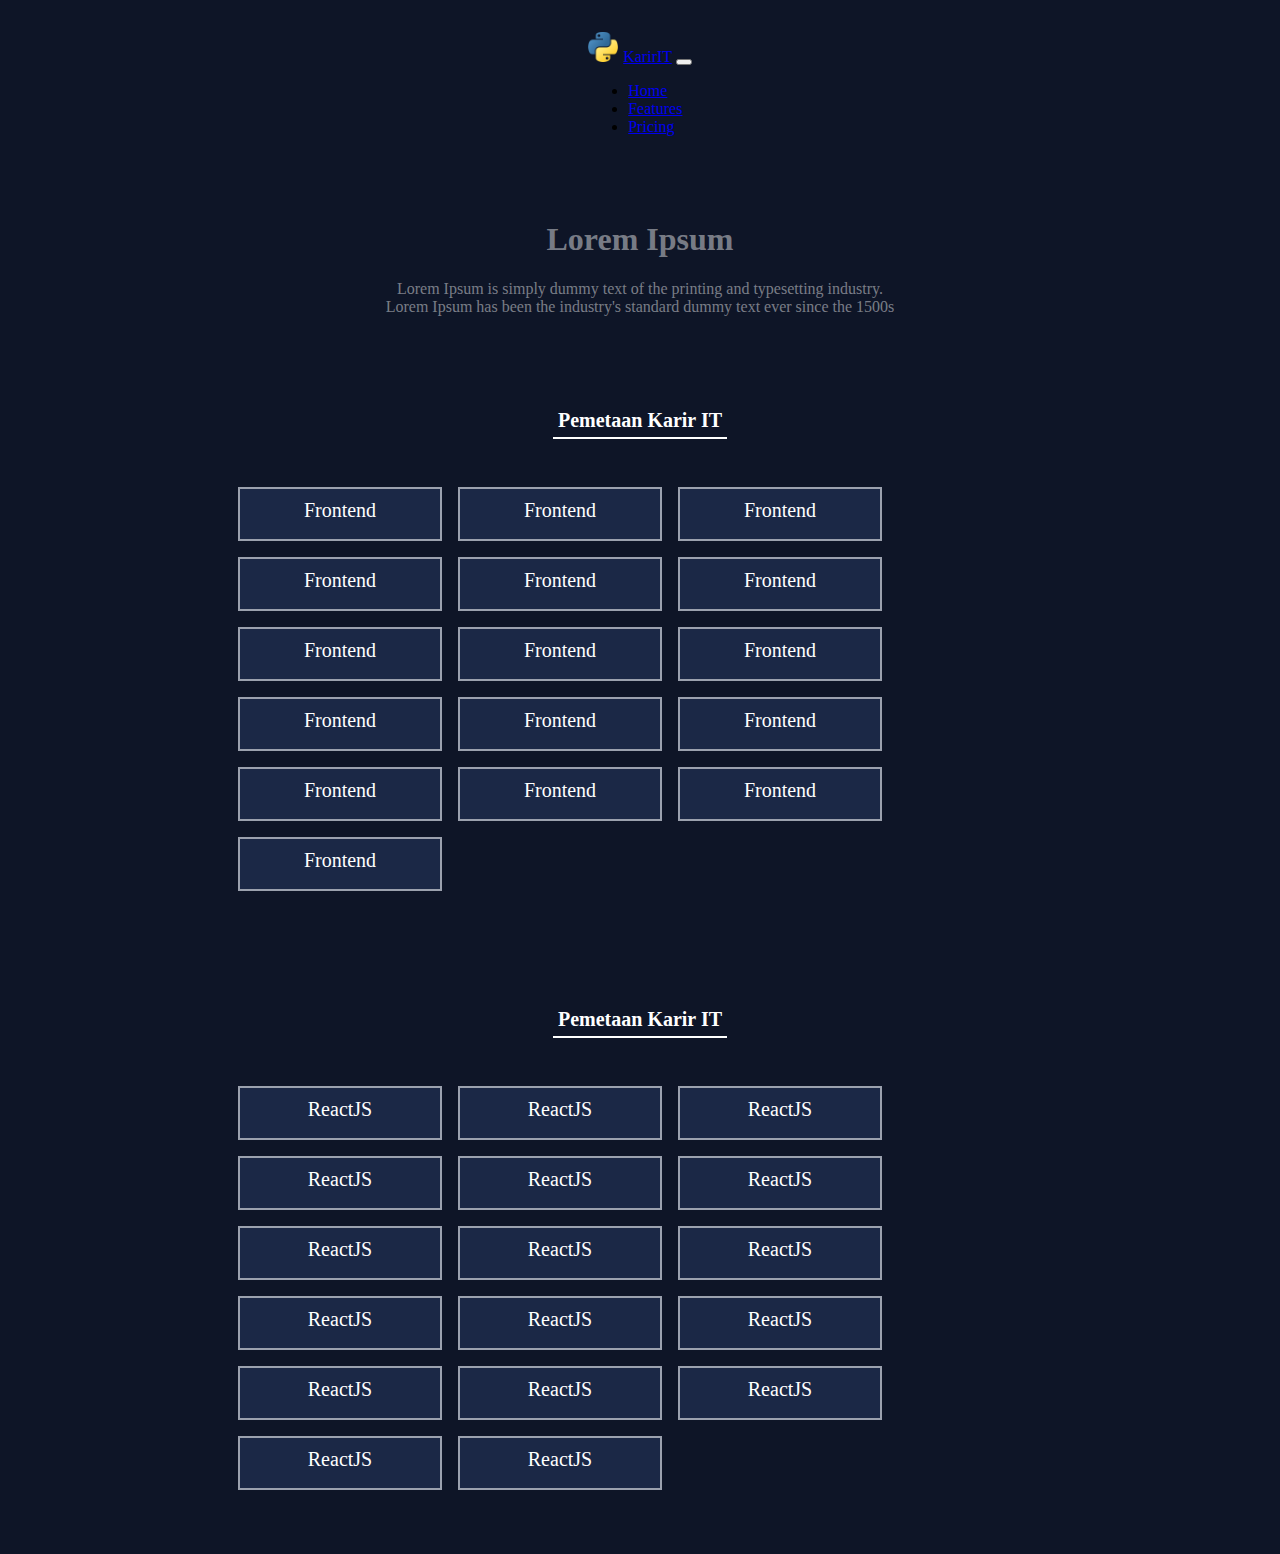
==== index.html @ a08dede8 "commit 1" ====
<!doctype html>
<html lang="en">
  <head>
    <meta charset="utf-8">
    <meta name="viewport" content="width=device-width, initial-scale=1">
    <title>Project Informatika</title>
    <link rel="stylesheet" href="style.css">
    <link href="https://cdn.jsdelivr.net/npm/bootstrap@5.3.0-alpha3/dist/css/bootstrap.min.css" rel="stylesheet" integrity="sha384-KK94CHFLLe+nY2dmCWGMq91rCGa5gtU4mk92HdvYe+M/SXH301p5ILy+dN9+nJOZ" crossorigin="anonymous">
  </head>
  <body>
    <!-- NAVBAR -->
    <header>
        <nav class="navbar navbar-expand-lg ">
            <div class="container-fluid ">
              <a class="navbar-brand logo fs-4 text-light" href="#"><img src="assets/python.png" style="width: 30px; padding-right: 5px;">KarirIT</a>
              <button class="navbar-toggler" type="button" data-bs-toggle="collapse" data-bs-target="#navbarNav" aria-controls="navbarNav" aria-expanded="false" aria-label="Toggle navigation">
                <span class="navbar-toggler-icon"></span>
              </button>
              <div class="collapse navbar-collapse justify-content-center" id="navbarNav">
                <ul class="navbar-nav">
                  <li class="nav-item p-3 fs-4 ">
                    <a class="nav-link text-light"href="#">Home</a>
                  </li>
                  <li class="nav-item p-3 fs-4">
                    <a class="nav-link text-light" href="#">Features</a>
                  </li>
                  <li class="nav-item p-3 fs-4">
                    <a class="nav-link text-light" href="#">Pricing</a>
                  </li>
                </ul>
              </div>
            </div>
          </nav>
    </header>
    
    <div class="content">
    <!-- DESCRIPTION CONTENT -->
    <div class="desc-content">
      <h1>Lorem Ipsum</h1>
      <p>Lorem Ipsum is simply dummy text of the printing and typesetting industry. <br> Lorem Ipsum has been the industry's standard dummy text ever since the 1500s</p>
    </div>
    
    <!-- ROLE BASED ROADMAPS -->
    <div class="role">
      <h1>Pemetaan Karir IT</h1>
      <div class="menu">
        <ul class="role-btn">
          <li><a href="#">Frontend</a></li>
          <li><a href="#">Frontend</a></li>
          <li><a href="#">Frontend</a></li>
          <li><a href="#">Frontend</a></li>
          <li><a href="#">Frontend</a></li>
          <li><a href="#">Frontend</a></li>
          <li><a href="#">Frontend</a></li>
          <li><a href="#">Frontend</a></li>
          <li><a href="#">Frontend</a></li>
          <li><a href="#">Frontend</a></li>
          <li><a href="#">Frontend</a></li>
          <li><a href="#">Frontend</a></li>
          <li><a href="#">Frontend</a></li>
          <li><a href="#">Frontend</a></li>
          <li><a href="#">Frontend</a></li>
          <li><a href="#">Frontend</a></li>
        </ul>
      </div>
    </div>
    
    <!-- SKILL BASED ROADMAPS -->
    <div class="role">
      <h1>Pemetaan Karir IT</h1>
      <div class="menu">
        <ul class="role-btn">
          <li><a href="#">ReactJS</a></li>
          <li><a href="#">ReactJS</a></li>
          <li><a href="#">ReactJS</a></li>
          <li><a href="#">ReactJS</a></li>
          <li><a href="#">ReactJS</a></li>
          <li><a href="#">ReactJS</a></li>
          <li><a href="#">ReactJS</a></li>
          <li><a href="#">ReactJS</a></li>
          <li><a href="#">ReactJS</a></li>
          <li><a href="#">ReactJS</a></li>
          <li><a href="#">ReactJS</a></li>
          <li><a href="#">ReactJS</a></li>
          <li><a href="#">ReactJS</a></li>
          <li><a href="#">ReactJS</a></li>
          <li><a href="#">ReactJS</a></li>
          <li><a href="#">ReactJS</a></li>
          <li><a href="#">ReactJS</a></li>
        </ul>
      </div>
    </div>
    
    <!-- GUIDES -->
    
    <!-- VIDEOS -->

    </div>
    
    <!-- FOOTER -->
    
    <script src="https://cdn.jsdelivr.net/npm/bootstrap@5.3.0-alpha3/dist/js/bootstrap.bundle.min.js" integrity="sha384-ENjdO4Dr2bkBIFxQpeoTz1HIcje39Wm4jDKdf19U8gI4ddQ3GYNS7NTKfAdVQSZe" crossorigin="anonymous"></script>
  </body>
  </html>
  <!-- <button class="btn btn-primary" type="button" data-bs-toggle="offcanvas" data-bs-target="#offcanvasWithBothOptions" aria-controls="offcanvasWithBothOptions">Enable both scrolling & backdrop</button>

  <div class="offcanvas offcanvas-end" data-bs-scroll="true" tabindex="-1" id="offcanvasWithBothOptions" aria-labelledby="offcanvasWithBothOptionsLabel">
  <div class="offcanvas-header">
      <h5 class="offcanvas-title" id="offcanvasWithBothOptionsLabel">Backdrop with scrolling</h5>
      <button type="button" class="btn-close" data-bs-dismiss="offcanvas" aria-label="Close"></button>
  </div>
  <div class="offcanvas-body">
      <p>Try scrolling the rest of the page to see this option in action.</p>
  </div>
  </div> -->
---- style.css ----
html body {
    background-color: #0e1527;
}

header {
    display: flex;
    justify-content: space-around;
    margin: 2rem;
    /* background-color: blue; */
}

.content {
    display: flex;
    flex-direction: column;
    align-items: center;
    
}

/* DESCRIPTION CONTENT */
.desc-content {
    text-align: center;
    margin: 1rem;
    color: rgba(255, 255, 255, 0.452);
}

/* ROLE BASED ROADMAP */
.role {
    max-width: 900px;
    margin: 2rem;
    display: flex;
    align-items: center;
    flex-direction: column;
}

.role h1 {
    margin: 1.5rem;
    font-size: 20px;
    text-align: center;
    border-bottom: 2px solid;
    color: #ffffff;
    padding: 5px;
}

.menu {
    display: flex;
    
}

.menu .role-btn {
    list-style: none;
    display: flex;
    flex-wrap: wrap;
    
}

.role-btn li {
    border: 2px solid #ffffff90;
    margin: 0.5rem;
    width: 200px;
    height: 50px;
    background-color: #1b2846;
}

.role-btn li:hover {
    border: 2px solid #ffffff;
    transition: 0.3s;
}

.role-btn li a{
    text-decoration: none;
    color: white;
    padding: 10px;
    font-size: 20px;
    display: flex;
    justify-content: center;
}

@media (max-width:1000px) {
    header {
        display: block;
    }
}
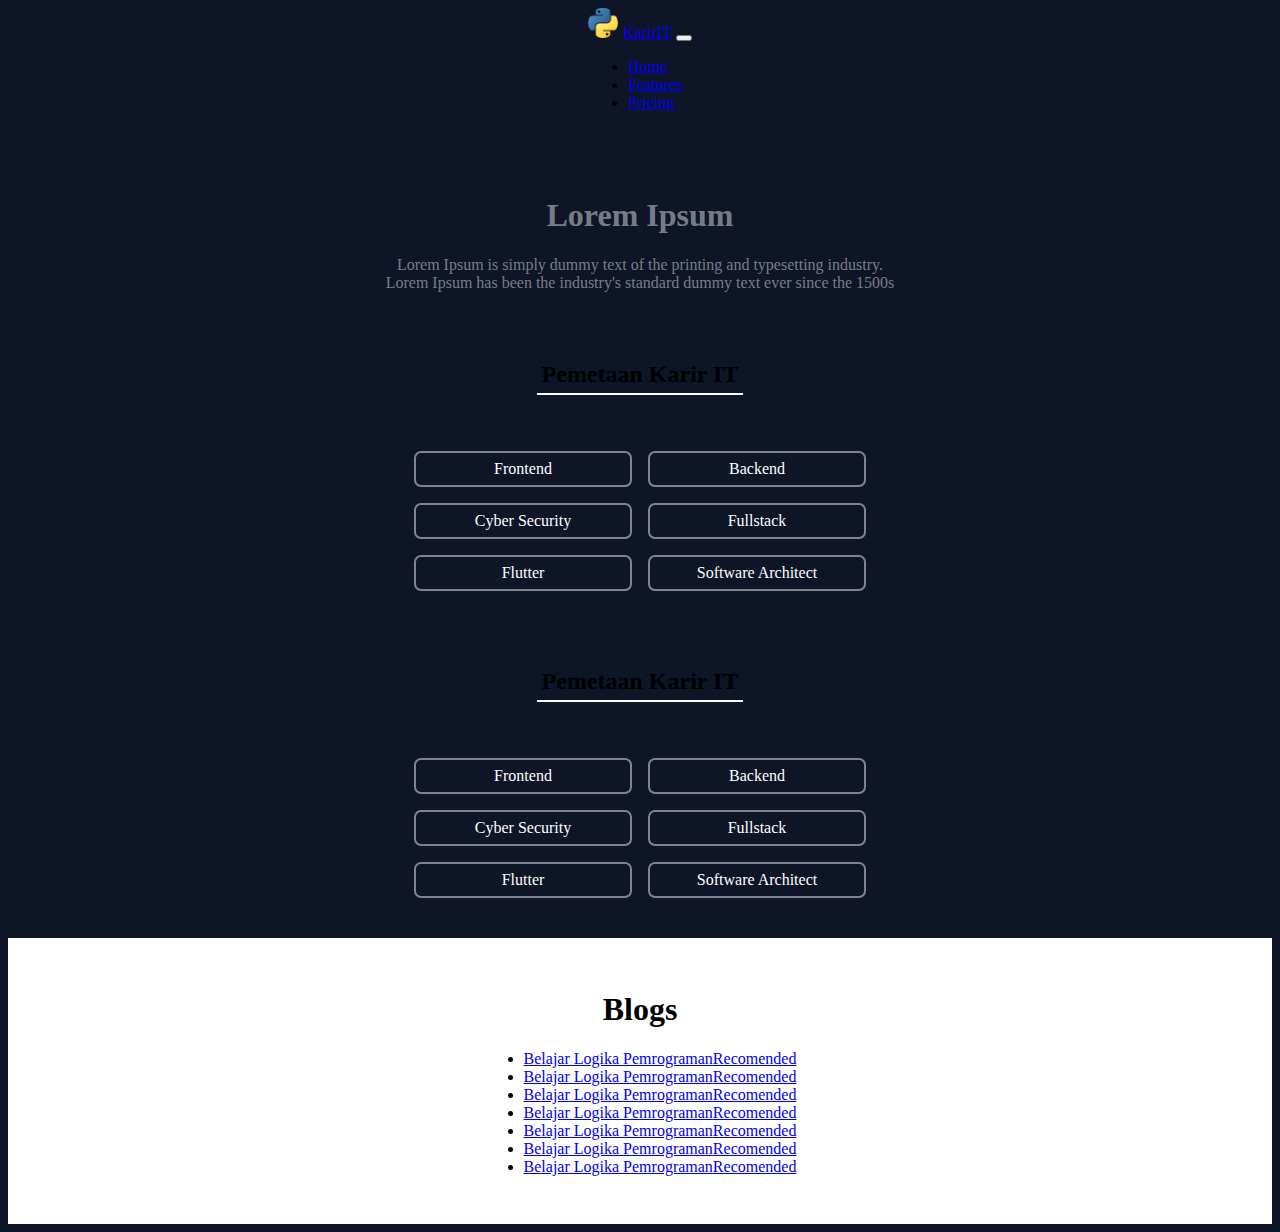
==== commit 8f3c0933: "Fix responsive map" ====
--- a/index.html
+++ b/index.html
@@ -33,7 +33,7 @@
           </nav>
     </header>
     
-    <div class="content">
+    <div class="content-map">
     <!-- DESCRIPTION CONTENT -->
     <div class="desc-content">
       <h1>Lorem Ipsum</h1>
@@ -41,62 +41,50 @@
     </div>
     
     <!-- ROLE BASED ROADMAPS -->
+    <h1 class="text-light title">Pemetaan Karir IT</h1>
     <div class="role">
-      <h1>Pemetaan Karir IT</h1>
       <div class="menu">
-        <ul class="role-btn">
           <li><a href="#">Frontend</a></li>
-          <li><a href="#">Frontend</a></li>
-          <li><a href="#">Frontend</a></li>
-          <li><a href="#">Frontend</a></li>
-          <li><a href="#">Frontend</a></li>
-          <li><a href="#">Frontend</a></li>
-          <li><a href="#">Frontend</a></li>
-          <li><a href="#">Frontend</a></li>
-          <li><a href="#">Frontend</a></li>
-          <li><a href="#">Frontend</a></li>
-          <li><a href="#">Frontend</a></li>
-          <li><a href="#">Frontend</a></li>
-          <li><a href="#">Frontend</a></li>
-          <li><a href="#">Frontend</a></li>
-          <li><a href="#">Frontend</a></li>
-          <li><a href="#">Frontend</a></li>
-        </ul>
+          <li><a href="#">Backend</a></li>
+          <li><a href="#">Cyber Security</a></li>
+          <li><a href="#">Fullstack</a></li>
+          <li><a href="#">Flutter</a></li>
+          <li><a href="#">Software Architect</a></li>
       </div>
     </div>
     
     <!-- SKILL BASED ROADMAPS -->
+    <h1 class="text-light title">Pemetaan Karir IT</h1>
     <div class="role">
-      <h1>Pemetaan Karir IT</h1>
       <div class="menu">
-        <ul class="role-btn">
-          <li><a href="#">ReactJS</a></li>
-          <li><a href="#">ReactJS</a></li>
-          <li><a href="#">ReactJS</a></li>
-          <li><a href="#">ReactJS</a></li>
-          <li><a href="#">ReactJS</a></li>
-          <li><a href="#">ReactJS</a></li>
-          <li><a href="#">ReactJS</a></li>
-          <li><a href="#">ReactJS</a></li>
-          <li><a href="#">ReactJS</a></li>
-          <li><a href="#">ReactJS</a></li>
-          <li><a href="#">ReactJS</a></li>
-          <li><a href="#">ReactJS</a></li>
-          <li><a href="#">ReactJS</a></li>
-          <li><a href="#">ReactJS</a></li>
-          <li><a href="#">ReactJS</a></li>
-          <li><a href="#">ReactJS</a></li>
-          <li><a href="#">ReactJS</a></li>
-        </ul>
+          <li><a href="#">Frontend</a></li>
+          <li><a href="#">Backend</a></li>
+          <li><a href="#">Cyber Security</a></li>
+          <li><a href="#">Fullstack</a></li>
+          <li><a href="#">Flutter</a></li>
+          <li><a href="#">Software Architect</a></li>
       </div>
     </div>
+  </div>
     
     <!-- GUIDES -->
+    <div class="content-info">
+      <div class="blog">
+        <h1 class="text-light title-info">Blogs</h1>
+      <ul class="menu-blog">
+      <li><a href="#">Belajar Logika Pemrograman<span class="badge bg-primary m-2">Recomended</span></a></li>
+      <li><a href="#">Belajar Logika Pemrograman<span class="badge bg-secondary m-2">Recomended</span></a></li>
+      <li><a href="#">Belajar Logika Pemrograman<span class="badge bg-secondary m-2">Recomended</span></a></li>
+      <li><a href="#">Belajar Logika Pemrograman<span class="badge bg-secondary m-2">Recomended</span></a></li>
+      <li><a href="#">Belajar Logika Pemrograman<span class="badge bg-secondary m-2">Recomended</span></a></li>
+      <li><a href="#">Belajar Logika Pemrograman<span class="badge bg-secondary m-2">Recomended</span></a></li>
+      <li><a href="#">Belajar Logika Pemrograman<span class="badge bg-secondary m-2">Recomended</span></a></li>
+    </ul>
+    </div>
     
     <!-- VIDEOS -->
 
     </div>
-    
     <!-- FOOTER -->
     
     <script src="https://cdn.jsdelivr.net/npm/bootstrap@5.3.0-alpha3/dist/js/bootstrap.bundle.min.js" integrity="sha384-ENjdO4Dr2bkBIFxQpeoTz1HIcje39Wm4jDKdf19U8gI4ddQ3GYNS7NTKfAdVQSZe" crossorigin="anonymous"></script>
--- a/style.css
+++ b/style.css
@@ -1,22 +1,25 @@
 
 
 
-html body {
+html body, .content {
     background-color: #0e1527;
+}
+.content-info{
+    background-color: #fff;
 }
 
 header {
     display: flex;
     justify-content: space-around;
-    margin: 2rem;
+    margin-bottom: 2rem;
     /* background-color: blue; */
 }
 
-.content {
+.content-map, .content-info {
     display: flex;
     flex-direction: column;
     align-items: center;
-    
+    flex-wrap: wrap;
 }
 
 /* DESCRIPTION CONTENT */
@@ -27,56 +30,44 @@
 }
 
 /* ROLE BASED ROADMAP */
+.title {
+    font-size: 24px;
+    margin-top: 2rem;
+    border-bottom: 2px solid #fff;
+    padding: 5px;
+}
 .role {
-    max-width: 900px;
+    max-width: 700px;
     margin: 2rem;
-    display: flex;
-    align-items: center;
-    flex-direction: column;
+    text-align: center;
+}
+.menu{
+   display: flex;
+   flex-wrap: wrap;
+   justify-content: center;
+}
+.menu li {
+    border: 2px solid #ffffff7a;
+    padding: 7px;
+    border-radius: 7px;
+    margin: 0.5rem;
+    list-style: none;
+    text-decoration: none;
+    width: 200px;
+}
+.menu li a {
+    list-style: none;
+    text-decoration: none;
+    color: #fff;
 }
 
-.role h1 {
-    margin: 1.5rem;
-    font-size: 20px;
+/* GUIDES */
+.blog{
+    max-width: 700px;
+    margin: 2rem;
     text-align: center;
-    border-bottom: 2px solid;
-    color: #ffffff;
-    padding: 5px;
 }
 
-.menu {
-    display: flex;
-    
-}
-
-.menu .role-btn {
-    list-style: none;
-    display: flex;
-    flex-wrap: wrap;
-    
-}
-
-.role-btn li {
-    border: 2px solid #ffffff90;
-    margin: 0.5rem;
-    width: 200px;
-    height: 50px;
-    background-color: #1b2846;
-}
-
-.role-btn li:hover {
-    border: 2px solid #ffffff;
-    transition: 0.3s;
-}
-
-.role-btn li a{
-    text-decoration: none;
-    color: white;
-    padding: 10px;
-    font-size: 20px;
-    display: flex;
-    justify-content: center;
-}
 
 @media (max-width:1000px) {
     header {
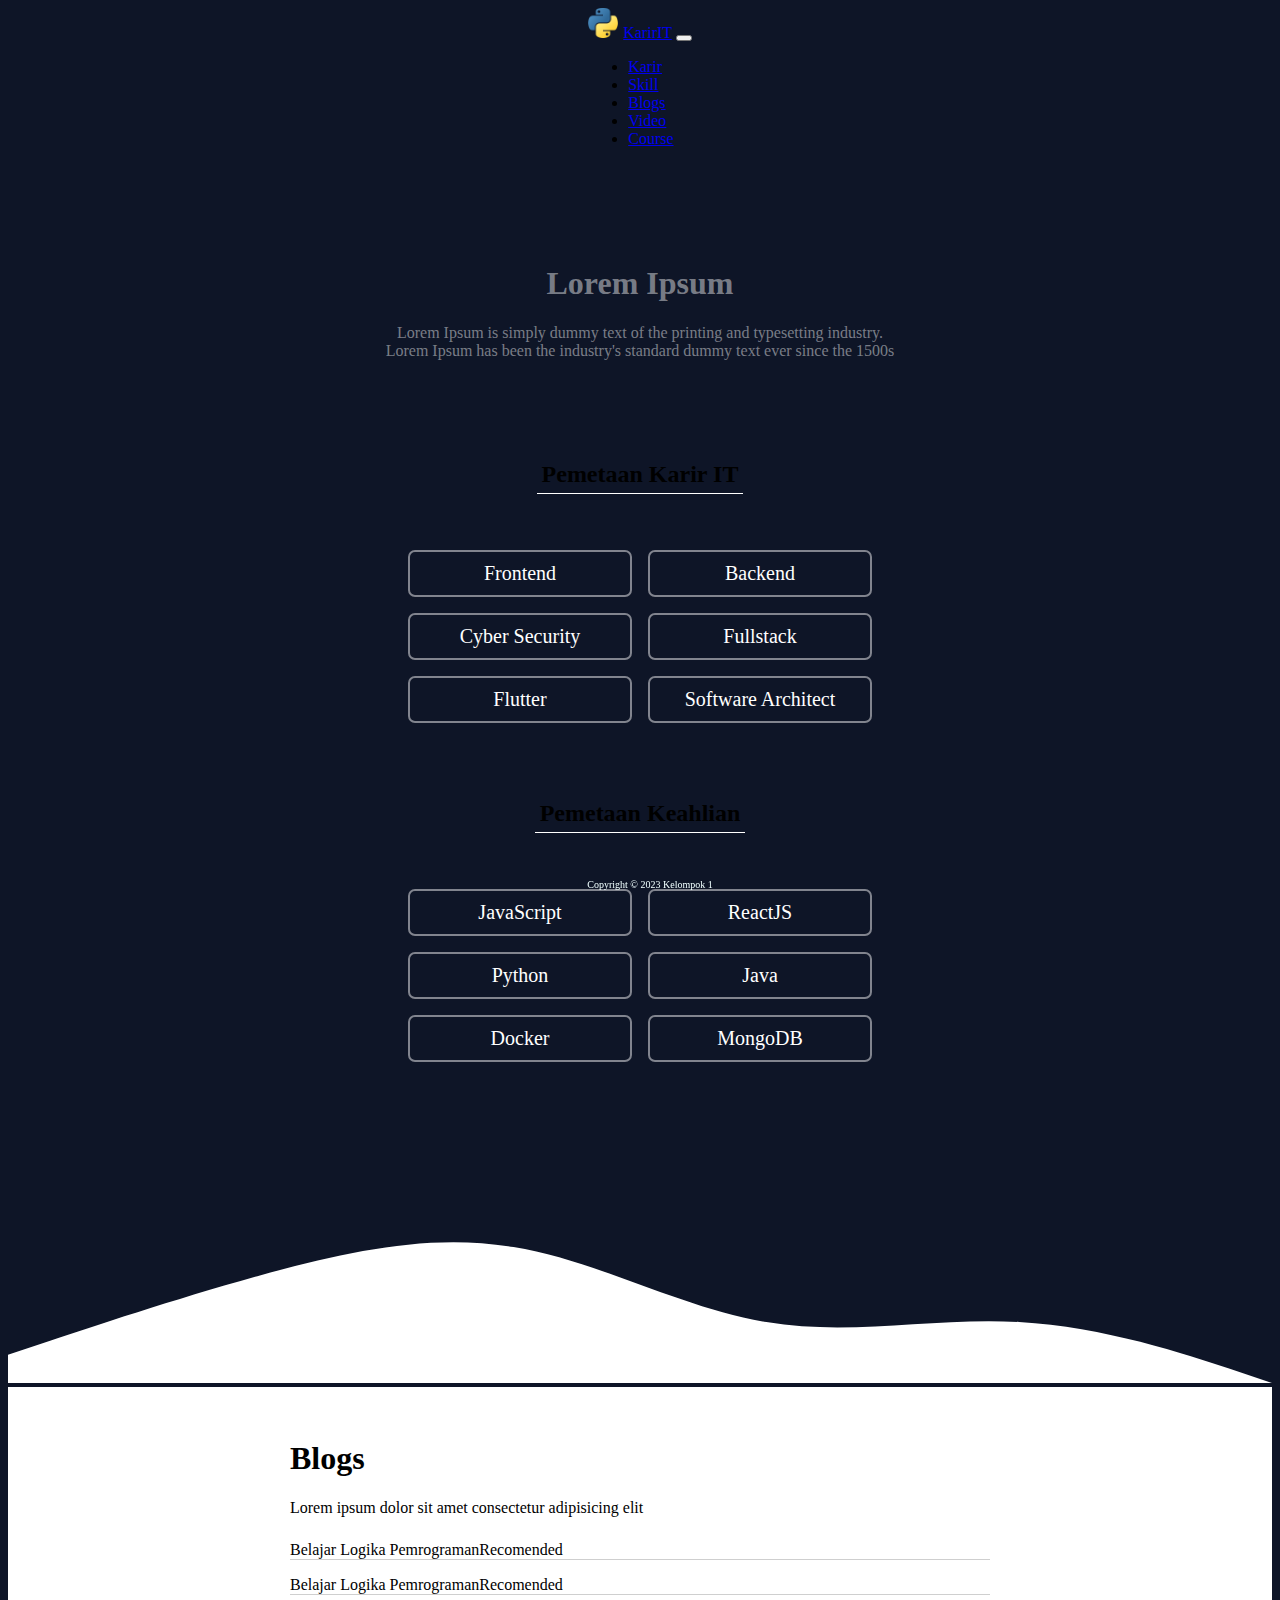
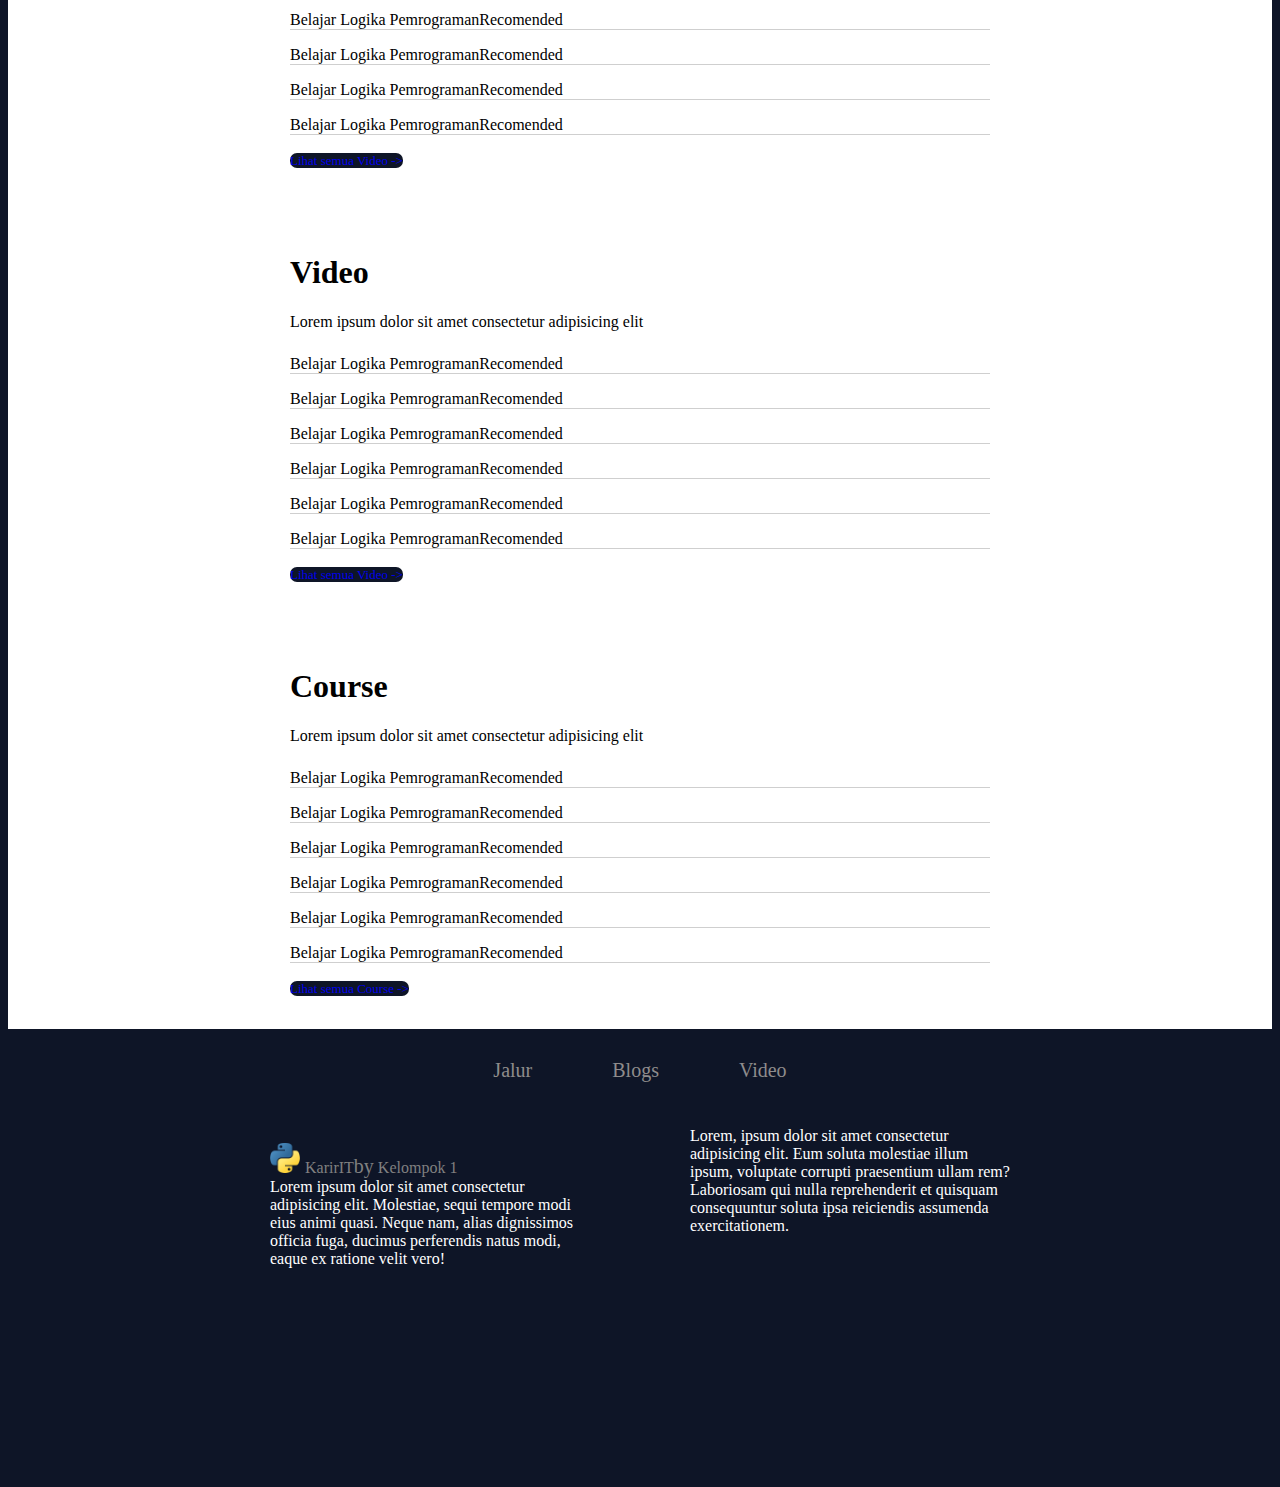
==== commit e34354f9: "fix map & footer, add blogs, video, course, footer, scrollbar" ====
--- a/index.html
+++ b/index.html
@@ -3,7 +3,8 @@
   <head>
     <meta charset="utf-8">
     <meta name="viewport" content="width=device-width, initial-scale=1">
-    <title>Project Informatika</title>
+    <link rel="icon" type="image/x-icon0" href="assets/python.ico">
+    <title>KarirIT</title>
     <link rel="stylesheet" href="style.css">
     <link href="https://cdn.jsdelivr.net/npm/bootstrap@5.3.0-alpha3/dist/css/bootstrap.min.css" rel="stylesheet" integrity="sha384-KK94CHFLLe+nY2dmCWGMq91rCGa5gtU4mk92HdvYe+M/SXH301p5ILy+dN9+nJOZ" crossorigin="anonymous">
   </head>
@@ -12,20 +13,26 @@
     <header>
         <nav class="navbar navbar-expand-lg ">
             <div class="container-fluid ">
-              <a class="navbar-brand logo fs-4 text-light" href="#"><img src="assets/python.png" style="width: 30px; padding-right: 5px;">KarirIT</a>
-              <button class="navbar-toggler" type="button" data-bs-toggle="collapse" data-bs-target="#navbarNav" aria-controls="navbarNav" aria-expanded="false" aria-label="Toggle navigation">
+              <a class="navbar-brand logo fs-4 text-light fw-semibold " href="#"><img src="assets/python.png" style="width: 30px; padding-right: 5px;">KarirIT</a>
+              <button class="navbar-toggler text-light" type="button" data-bs-toggle="collapse" data-bs-target="#navbarNav" aria-controls="navbarNav" aria-expanded="false" aria-label="Toggle navigation">
                 <span class="navbar-toggler-icon"></span>
               </button>
               <div class="collapse navbar-collapse justify-content-center" id="navbarNav">
                 <ul class="navbar-nav">
                   <li class="nav-item p-3 fs-4 ">
-                    <a class="nav-link text-light"href="#">Home</a>
+                    <a class="nav-link text-light" href="#karir">Karir</a>
                   </li>
                   <li class="nav-item p-3 fs-4">
-                    <a class="nav-link text-light" href="#">Features</a>
+                    <a class="nav-link text-light" href="#skill">Skill</a>
                   </li>
                   <li class="nav-item p-3 fs-4">
-                    <a class="nav-link text-light" href="#">Pricing</a>
+                    <a class="nav-link text-light" href="#blogs">Blogs</a>
+                  </li>
+                  <li class="nav-item p-3 fs-4">
+                    <a class="nav-link text-light" href="#video">Video</a>
+                  </li>
+                  <li class="nav-item p-3 fs-4">
+                    <a class="nav-link text-light" href="#course">Course</a>
                   </li>
                 </ul>
               </div>
@@ -41,7 +48,7 @@
     </div>
     
     <!-- ROLE BASED ROADMAPS -->
-    <h1 class="text-light title">Pemetaan Karir IT</h1>
+    <h1 class="text-light title fs-5" id="karir">Pemetaan Karir IT</h1>
     <div class="role">
       <div class="menu">
           <li><a href="#">Frontend</a></li>
@@ -54,39 +61,104 @@
     </div>
     
     <!-- SKILL BASED ROADMAPS -->
-    <h1 class="text-light title">Pemetaan Karir IT</h1>
+    <h1 class="text-light title fs-5" id="skill">Pemetaan Keahlian</h1>
     <div class="role">
       <div class="menu">
-          <li><a href="#">Frontend</a></li>
-          <li><a href="#">Backend</a></li>
-          <li><a href="#">Cyber Security</a></li>
-          <li><a href="#">Fullstack</a></li>
-          <li><a href="#">Flutter</a></li>
-          <li><a href="#">Software Architect</a></li>
+          <li><a href="#">JavaScript</a></li>
+          <li><a href="#">ReactJS</a></li>
+          <li><a href="#">Python</a></li>
+          <li><a href="#">Java</a></li>
+          <li><a href="#">Docker</a></li>
+          <li><a href="#">MongoDB</a></li>
       </div>
     </div>
   </div>
+
+  <!-- SVG WAVES -->
+  <svg xmlns="http://www.w3.org/2000/svg" viewBox="0 0 1440 320"><path fill="#ffffff" fill-opacity="1" d="M0,288L48,272C96,256,192,224,288,197.3C384,171,480,149,576,165.3C672,181,768,235,864,250.7C960,267,1056,245,1152,250.7C1248,256,1344,288,1392,304L1440,320L1440,320L1392,320C1344,320,1248,320,1152,320C1056,320,960,320,864,320C768,320,672,320,576,320C480,320,384,320,288,320C192,320,96,320,48,320L0,320Z"></path></svg>
+  
+    <!-- GUIDES -->
+    <div class="content-info" id="blogs">
+      <div class="blog">
+        <h1 class="text-black">Blogs</h1>
+        <p class="text-secondary">Lorem ipsum dolor sit amet consectetur adipisicing elit</p>
+        <div class="menu-blog">
+          <a href="#" class="blog-btn">Belajar Logika Pemrograman<span class="badge bg-primary m-2">Recomended</span></a>
+          <a href="#" class="blog-btn">Belajar Logika Pemrograman<span class="badge bg-primary m-2">Recomended</span></a>
+          <a href="#" class="blog-btn">Belajar Logika Pemrograman<span class="badge bg-primary m-2">Recomended</span></a>
+          <a href="#" class="blog-btn">Belajar Logika Pemrograman<span class="badge bg-primary m-2">Recomended</span></a>
+          <a href="#" class="blog-btn">Belajar Logika Pemrograman<span class="badge bg-primary m-2">Recomended</span></a>
+          <a href="#" class="blog-btn">Belajar Logika Pemrograman<span class="badge bg-primary m-2">Recomended</span></a>
+        </div>
+        <a href="#" class="more-btn p-2 fw-medium text-light">Lihat semua Video -></a>
+      </div>
     
-    <!-- GUIDES -->
-    <div class="content-info">
+    <!-- VIDEOS -->
       <div class="blog">
-        <h1 class="text-light title-info">Blogs</h1>
-      <ul class="menu-blog">
-      <li><a href="#">Belajar Logika Pemrograman<span class="badge bg-primary m-2">Recomended</span></a></li>
-      <li><a href="#">Belajar Logika Pemrograman<span class="badge bg-secondary m-2">Recomended</span></a></li>
-      <li><a href="#">Belajar Logika Pemrograman<span class="badge bg-secondary m-2">Recomended</span></a></li>
-      <li><a href="#">Belajar Logika Pemrograman<span class="badge bg-secondary m-2">Recomended</span></a></li>
-      <li><a href="#">Belajar Logika Pemrograman<span class="badge bg-secondary m-2">Recomended</span></a></li>
-      <li><a href="#">Belajar Logika Pemrograman<span class="badge bg-secondary m-2">Recomended</span></a></li>
-      <li><a href="#">Belajar Logika Pemrograman<span class="badge bg-secondary m-2">Recomended</span></a></li>
-    </ul>
+        <h1 class="text-black" id="video">Video</h1>
+        <p class="text-secondary">Lorem ipsum dolor sit amet consectetur adipisicing elit</p>
+        <div class="menu-blog">
+          <a href="#" class="blog-btn" target="_blank">Belajar Logika Pemrograman<span class="badge bg-primary m-2">Recomended</span></a>
+          <a href="#" class="blog-btn" target="_blank">Belajar Logika Pemrograman<span class="badge bg-primary m-2">Recomended</span></a>
+          <a href="#" class="blog-btn" target="_blank">Belajar Logika Pemrograman<span class="badge bg-primary m-2">Recomended</span></a>
+          <a href="#" class="blog-btn" target="_blank">Belajar Logika Pemrograman<span class="badge bg-primary m-2">Recomended</span></a>
+          <a href="#" class="blog-btn" target="_blank">Belajar Logika Pemrograman<span class="badge bg-primary m-2">Recomended</span></a>
+          <a href="#" class="blog-btn" target="_blank">Belajar Logika Pemrograman<span class="badge bg-primary m-2">Recomended</span></a>
+        </div>
+        <a href="#" class="more-btn p-2 fw-medium text-light">Lihat semua Video -></a>
+      </div>
+
+    <!-- COURSE -->
+    <div class="blog" id="course">
+      <h1 class="text-black">Course</h1>
+      <p class="text-secondary">Lorem ipsum dolor sit amet consectetur adipisicing elit</p>
+      <div class="menu-blog">
+        <a href="#" class="blog-btn" target="_blank">Belajar Logika Pemrograman<span class="badge bg-primary m-2">Recomended</span></a>
+        <a href="#" class="blog-btn" target="_blank">Belajar Logika Pemrograman<span class="badge bg-primary m-2">Recomended</span></a>
+        <a href="#" class="blog-btn" target="_blank">Belajar Logika Pemrograman<span class="badge bg-primary m-2">Recomended</span></a>
+        <a href="#" class="blog-btn" target="_blank">Belajar Logika Pemrograman<span class="badge bg-primary m-2">Recomended</span></a>
+        <a href="#" class="blog-btn" target="_blank">Belajar Logika Pemrograman<span class="badge bg-primary m-2">Recomended</span></a>
+        <a href="#" class="blog-btn" target="_blank">Belajar Logika Pemrograman<span class="badge bg-primary m-2">Recomended</span></a>
+      </div>
+      <a href="#" class="more-btn p-2 fw-medium text-light">Lihat semua Course -></a>
+    </div>
     </div>
     
-    <!-- VIDEOS -->
+    <!-- FOOTER -->
+    <div class="footer-container">
+      <nav class="nav-2">
+        <a href="#" class="fw-medium">Jalur</a>
+        <a href="#" class="fw-medium">Blogs</a>
+        <a href="#" class="fw-medium">Video</a>
+      </nav>
 
+      <div class="footer-content">
+        <div class="main-footer-content">
+          <div class="footer-main-1">
+            <p class="navbar-brand1 logo fs-4" href="#">
+              <img
+                src="assets/python.png"
+                style="width: 30px; padding-right: 5px"
+              /><span class="fw-semibold text-light">KarirIT</span><span style="font-size: 20px;" class="text-secondary px-2">by</span> <span class="badge bg-primary m-1 fs-6 fw-medium text-light">Kelompok 1</span>
+            </p>
+            <a
+              >Lorem ipsum dolor sit amet consectetur adipisicing elit.
+              Molestiae, sequi tempore modi eius animi quasi. Neque nam, alias
+              dignissimos officia fuga, ducimus perferendis natus modi, eaque ex
+              ratione velit vero!</a
+            >
+          </div>
+          <div class="footer-main-2">
+            Lorem, ipsum dolor sit amet consectetur adipisicing elit. Eum soluta
+            molestiae illum ipsum, voluptate corrupti praesentium ullam rem?
+            Laboriosam qui nulla reprehenderit et quisquam consequuntur soluta
+            ipsa reiciendis assumenda exercitationem.
+          </div>
+        </div>
+        <div class="copyright">Copyright © 2023 Kelompok 1</div>
+      </div>
     </div>
-    <!-- FOOTER -->
-    
+
     <script src="https://cdn.jsdelivr.net/npm/bootstrap@5.3.0-alpha3/dist/js/bootstrap.bundle.min.js" integrity="sha384-ENjdO4Dr2bkBIFxQpeoTz1HIcje39Wm4jDKdf19U8gI4ddQ3GYNS7NTKfAdVQSZe" crossorigin="anonymous"></script>
   </body>
   </html>
--- a/style.css
+++ b/style.css
@@ -1,6 +1,3 @@
-
-
-
 html body, .content {
     background-color: #0e1527;
 }
@@ -8,6 +5,29 @@
     background-color: #fff;
 }
 
+.content-map, .content-info {
+    display: flex;
+    flex-direction: column;
+    align-items: center;
+    flex-wrap: wrap;
+    justify-content: center;
+}
+
+/* SCROLL BAR */
+::-webkit-scrollbar-track{
+	-webkit-box-shadow: inset 0 0 6px rgba(0,0,0,0.3);
+	background-color: #F5F5F5;
+}
+::-webkit-scrollbar{
+	width: 7px;
+	background-color: #F5F5F5;
+}
+::-webkit-scrollbar-thumb{
+	-webkit-box-shadow: inset 0 0 6px rgba(0,0,0,.3);
+	background-color: #0e1527;
+}
+
+/* NAVBAR */
 header {
     display: flex;
     justify-content: space-around;
@@ -15,25 +35,19 @@
     /* background-color: blue; */
 }
 
-.content-map, .content-info {
-    display: flex;
-    flex-direction: column;
-    align-items: center;
-    flex-wrap: wrap;
-}
-
 /* DESCRIPTION CONTENT */
 .desc-content {
     text-align: center;
-    margin: 1rem;
+    margin: 3rem 0 3rem 0;
     color: rgba(255, 255, 255, 0.452);
+    max-width: 90%;
 }
 
-/* ROLE BASED ROADMAP */
+/* ROLE & SKILL BASED ROADMAP */
 .title {
     font-size: 24px;
     margin-top: 2rem;
-    border-bottom: 2px solid #fff;
+    border-bottom: 1px solid #fff;
     padding: 5px;
 }
 .role {
@@ -48,29 +62,128 @@
 }
 .menu li {
     border: 2px solid #ffffff7a;
-    padding: 7px;
+    padding: 10px;
     border-radius: 7px;
     margin: 0.5rem;
     list-style: none;
     text-decoration: none;
     width: 200px;
 }
+.menu li:hover{
+    border: 2px solid #fff;
+    transition: 0.3s;
+}
 .menu li a {
     list-style: none;
     text-decoration: none;
     color: #fff;
+    font-size: 20px;
 }
 
-/* GUIDES */
+/* GUIDES & VIDEOS */
 .blog{
     max-width: 700px;
     margin: 2rem;
-    text-align: center;
+}
+.blog .more-btn{
+    background-color: #0e1527;
+    list-style: none;
+    text-decoration: none;
+    border-radius: 7px;
+    font-size: 13px;
+}
+.menu-blog{
+    flex-wrap: wrap ;
+    flex-direction: column;
+    margin-top: 1.5rem;
+}
+.menu-blog .blog-btn {
+    width: 100%;
+    text-decoration: none;
+    color: #000;
+    display: inline-block;
+    justify-content: space-between;
+    border-bottom: 1px solid #cfcfcf;
+    margin-bottom: 1rem;
+}
+.menu-blog .blog-btn:hover{
+    color: dodgerblue;
+    transform: translateX(10px);
+    transition: 0.2s;
 }
 
+/* FOOTER */
+.footer-container {
+    background-color: #0e1527;
+    min-height: 50vh;
+  }
+  .nav-2 {
+    display: flex;
+    justify-content: center;
+    padding-top: 30px;
+  }
+  .nav-2 > a {
+    color: #8e8c8c;
+    margin: 0 2em;
+    text-decoration: none;
+    font-size: 20px;
+  }
+  .nav-2 > a:hover {
+    color: white;
+  }
+  .main-footer-content {
+    display: flex;
+    justify-content: center;
+    padding-top: 45px;
+  }
+  .main-footer-content > div {
+    margin: 0 50px;
+  }  
+  .footer-main-1 {
+    width: 20rem;
+    color: #fff;
+  }
+  .navbar-brand1 {
+    color: #f9f8f8;
+    margin-bottom: 0;
+  }
+  .navbar-brand1 > span {
+    color: gray;
+  }
+  .footer-main-1 > a {
+    display: flex;
+  }
+  .footer-main-2 {
+    width: 20rem;
+    color: #fff;
+  }
+  .copyright {
+    position: fixed;
+    bottom: 0;
+    left: 0;
+    width: 100%;
+    background-color: rgba(255, 254, 254, 0);
+    padding: 10px;
+    text-align: center;
+    font-size: 10px;
+    color: azure;
+  }
+  
 
+@media (max-width: 500px) {
+    .main-footer-content {
+      display: block;
+    }
+    .footer-main-2 {
+      padding-top: 16px;
+      padding-bottom: 30px;
+    }
+  }
+
+/* RESPONSIVE FOR NAVBAR */
 @media (max-width:1000px) {
     header {
         display: block;
     }
 }
+
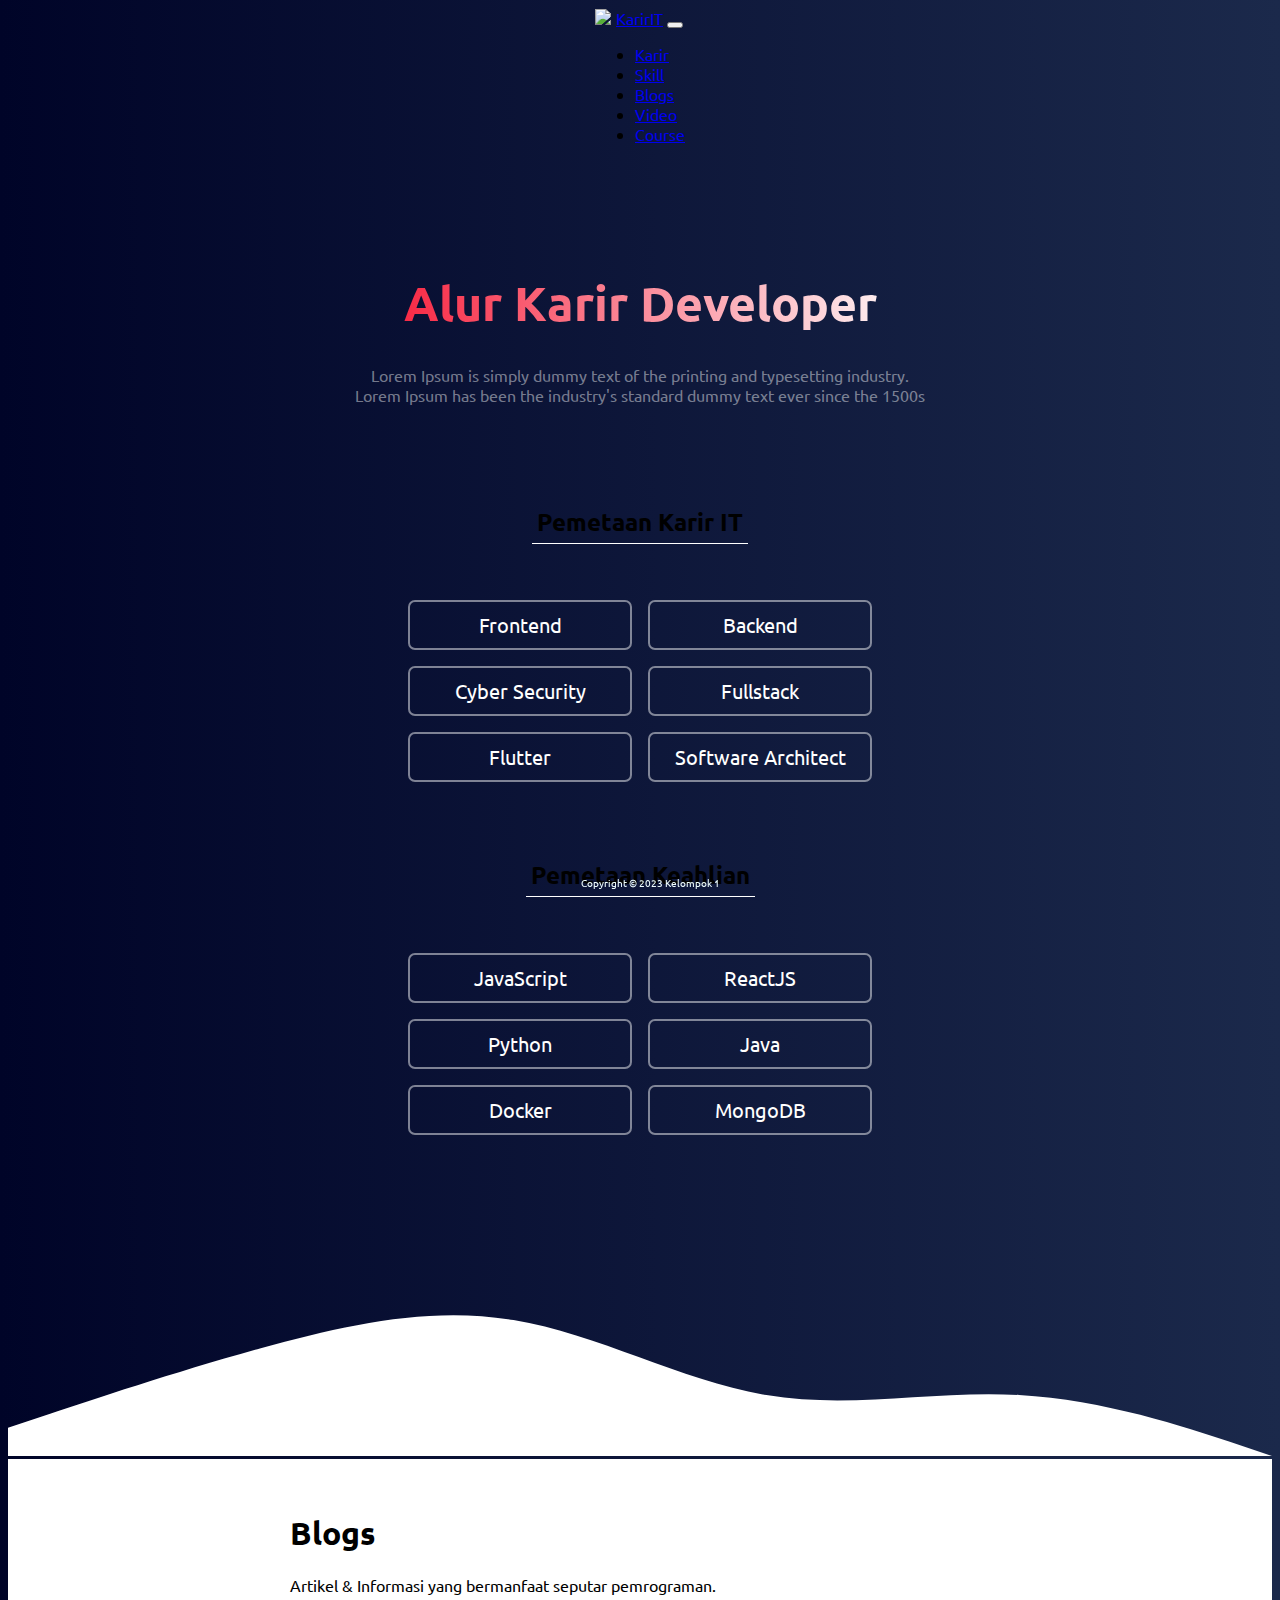
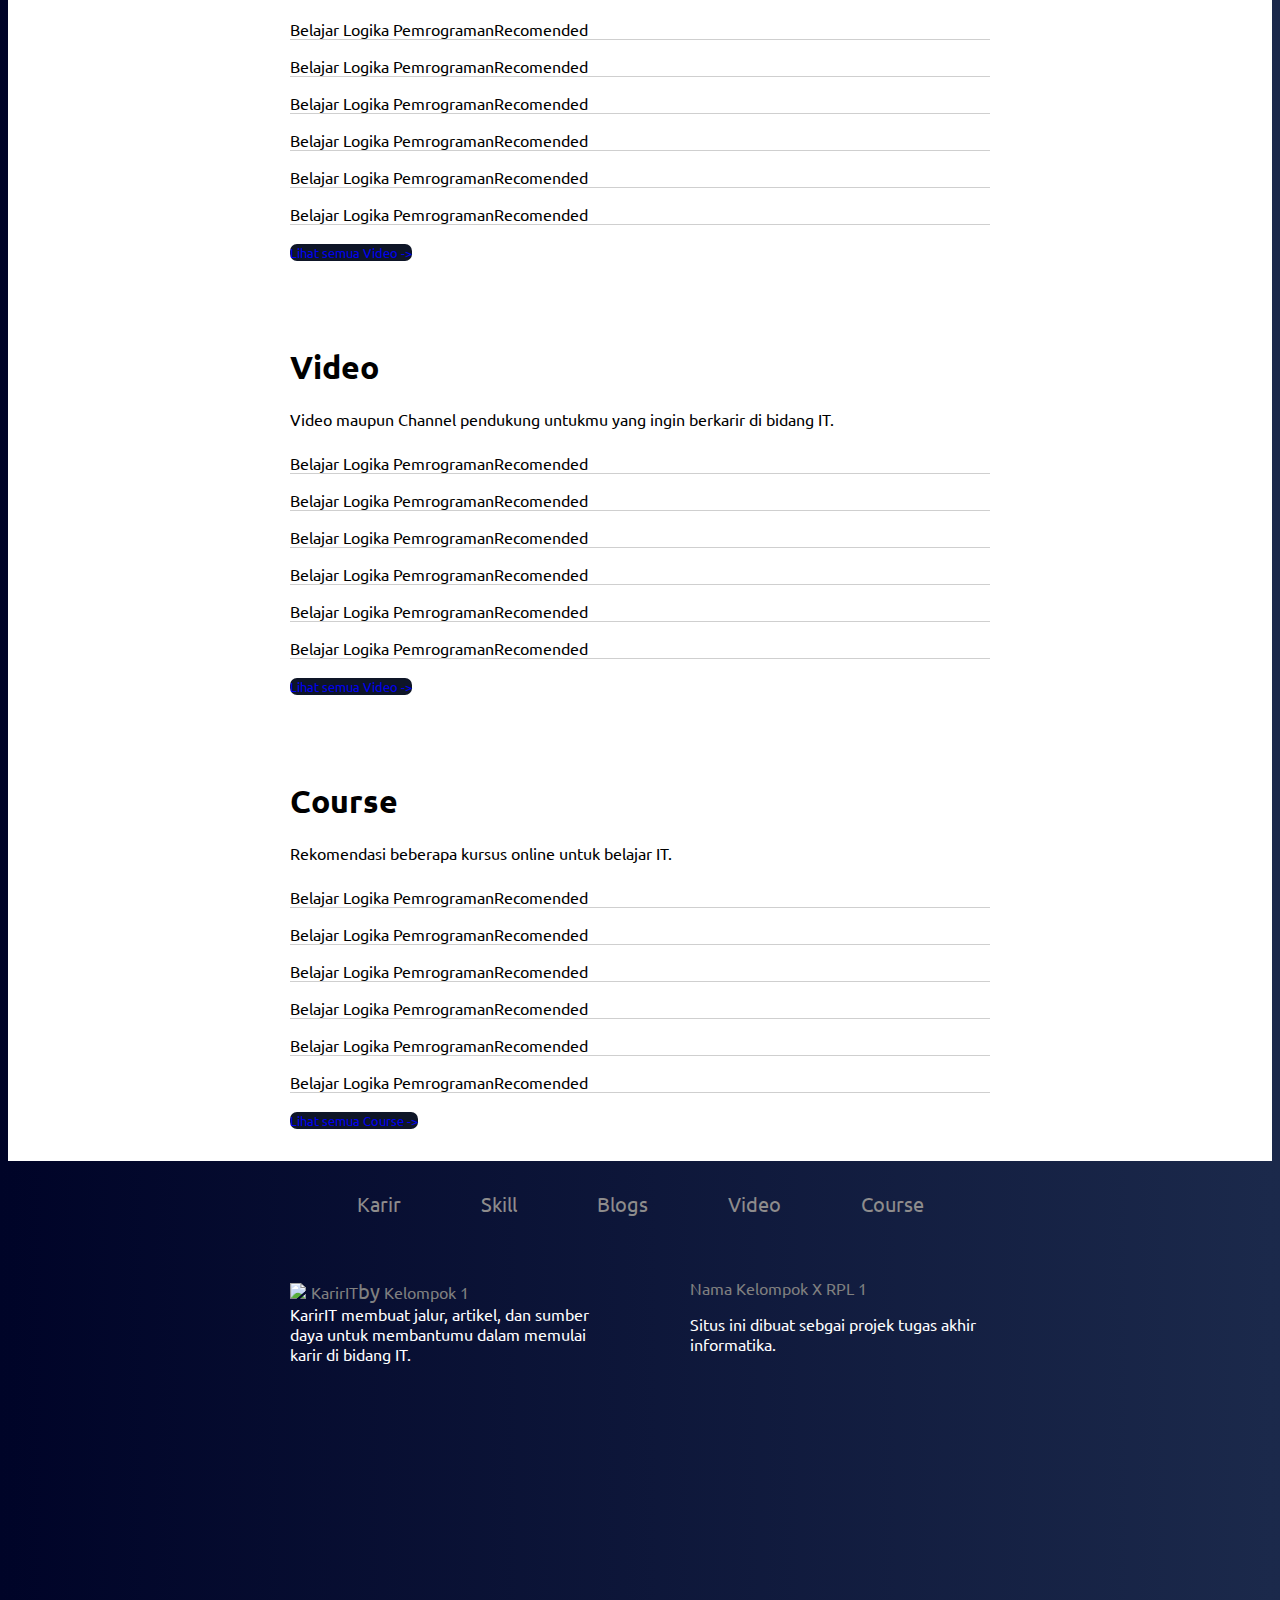
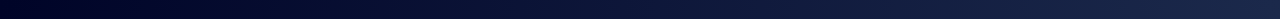
==== commit 3182d56e: "change logo, background-color, add minor update" ====
--- a/index.html
+++ b/index.html
@@ -3,17 +3,18 @@
   <head>
     <meta charset="utf-8">
     <meta name="viewport" content="width=device-width, initial-scale=1">
-    <link rel="icon" type="image/x-icon0" href="assets/python.ico">
+    <link rel="icon" type="image/x-icon0" href="assets/kait.ico">
     <title>KarirIT</title>
     <link rel="stylesheet" href="style.css">
     <link href="https://cdn.jsdelivr.net/npm/bootstrap@5.3.0-alpha3/dist/css/bootstrap.min.css" rel="stylesheet" integrity="sha384-KK94CHFLLe+nY2dmCWGMq91rCGa5gtU4mk92HdvYe+M/SXH301p5ILy+dN9+nJOZ" crossorigin="anonymous">
+    <script src="https://kit.fontawesome.com/20b9ad9e09.js" crossorigin="anonymous"></script>
   </head>
   <body>
     <!-- NAVBAR -->
     <header>
         <nav class="navbar navbar-expand-lg ">
             <div class="container-fluid ">
-              <a class="navbar-brand logo fs-4 text-light fw-semibold " href="#"><img src="assets/python.png" style="width: 30px; padding-right: 5px;">KarirIT</a>
+              <a class="navbar-brand logo fs-3 text-light fw-semibold" href="index.html"><img src="assets/kait.png" style="width: 50px; padding-right: 5px;">KarirIT</a>
               <button class="navbar-toggler text-light" type="button" data-bs-toggle="collapse" data-bs-target="#navbarNav" aria-controls="navbarNav" aria-expanded="false" aria-label="Toggle navigation">
                 <span class="navbar-toggler-icon"></span>
               </button>
@@ -43,20 +44,20 @@
     <div class="content-map">
     <!-- DESCRIPTION CONTENT -->
     <div class="desc-content">
-      <h1>Lorem Ipsum</h1>
-      <p>Lorem Ipsum is simply dummy text of the printing and typesetting industry. <br> Lorem Ipsum has been the industry's standard dummy text ever since the 1500s</p>
+      <h1 class="fw-bolder title-desc">Alur Karir Developer</h1>
+      <p class="text-secondary">Lorem Ipsum is simply dummy text of the printing and typesetting industry. <br> Lorem Ipsum has been the industry's standard dummy text ever since the 1500s</p>
     </div>
     
     <!-- ROLE BASED ROADMAPS -->
     <h1 class="text-light title fs-5" id="karir">Pemetaan Karir IT</h1>
     <div class="role">
       <div class="menu">
-          <li><a href="#">Frontend</a></li>
-          <li><a href="#">Backend</a></li>
-          <li><a href="#">Cyber Security</a></li>
-          <li><a href="#">Fullstack</a></li>
-          <li><a href="#">Flutter</a></li>
-          <li><a href="#">Software Architect</a></li>
+          <a href="Karir/frontend.html">Frontend</a>
+          <a href="#">Backend</a>
+          <a href="#">Cyber Security</a>
+          <a href="#">Fullstack</a>
+          <a href="#">Flutter</a>
+          <a href="#">Software Architect</a>
       </div>
     </div>
     
@@ -64,12 +65,12 @@
     <h1 class="text-light title fs-5" id="skill">Pemetaan Keahlian</h1>
     <div class="role">
       <div class="menu">
-          <li><a href="#">JavaScript</a></li>
-          <li><a href="#">ReactJS</a></li>
-          <li><a href="#">Python</a></li>
-          <li><a href="#">Java</a></li>
-          <li><a href="#">Docker</a></li>
-          <li><a href="#">MongoDB</a></li>
+          <a href="#">JavaScript</a>
+          <a href="#">ReactJS</a>
+          <a href="#">Python</a>
+          <a href="#">Java</a>
+          <a href="#">Docker</a>
+          <a href="#">MongoDB</a>
       </div>
     </div>
   </div>
@@ -81,7 +82,7 @@
     <div class="content-info" id="blogs">
       <div class="blog">
         <h1 class="text-black">Blogs</h1>
-        <p class="text-secondary">Lorem ipsum dolor sit amet consectetur adipisicing elit</p>
+        <p class="text-secondary">Artikel & Informasi yang bermanfaat seputar pemrograman.</p>
         <div class="menu-blog">
           <a href="#" class="blog-btn">Belajar Logika Pemrograman<span class="badge bg-primary m-2">Recomended</span></a>
           <a href="#" class="blog-btn">Belajar Logika Pemrograman<span class="badge bg-primary m-2">Recomended</span></a>
@@ -96,7 +97,7 @@
     <!-- VIDEOS -->
       <div class="blog">
         <h1 class="text-black" id="video">Video</h1>
-        <p class="text-secondary">Lorem ipsum dolor sit amet consectetur adipisicing elit</p>
+        <p class="text-secondary">Video maupun Channel pendukung untukmu yang ingin berkarir di bidang IT.</p>
         <div class="menu-blog">
           <a href="#" class="blog-btn" target="_blank">Belajar Logika Pemrograman<span class="badge bg-primary m-2">Recomended</span></a>
           <a href="#" class="blog-btn" target="_blank">Belajar Logika Pemrograman<span class="badge bg-primary m-2">Recomended</span></a>
@@ -111,7 +112,7 @@
     <!-- COURSE -->
     <div class="blog" id="course">
       <h1 class="text-black">Course</h1>
-      <p class="text-secondary">Lorem ipsum dolor sit amet consectetur adipisicing elit</p>
+      <p class="text-secondary">Rekomendasi beberapa kursus online untuk belajar IT.</p>
       <div class="menu-blog">
         <a href="#" class="blog-btn" target="_blank">Belajar Logika Pemrograman<span class="badge bg-primary m-2">Recomended</span></a>
         <a href="#" class="blog-btn" target="_blank">Belajar Logika Pemrograman<span class="badge bg-primary m-2">Recomended</span></a>
@@ -127,9 +128,11 @@
     <!-- FOOTER -->
     <div class="footer-container">
       <nav class="nav-2">
-        <a href="#" class="fw-medium">Jalur</a>
+        <a href="#" class="fw-medium">Karir</a>
+        <a href="#" class="fw-medium">Skill</a>
         <a href="#" class="fw-medium">Blogs</a>
         <a href="#" class="fw-medium">Video</a>
+        <a href="#" class="fw-medium">Course</a>
       </nav>
 
       <div class="footer-content">
@@ -137,22 +140,19 @@
           <div class="footer-main-1">
             <p class="navbar-brand1 logo fs-4" href="#">
               <img
-                src="assets/python.png"
-                style="width: 30px; padding-right: 5px"
+                src="assets/kait.png"
+                style="width: 50px; padding-right: 5px"
               /><span class="fw-semibold text-light">KarirIT</span><span style="font-size: 20px;" class="text-secondary px-2">by</span> <span class="badge bg-primary m-1 fs-6 fw-medium text-light">Kelompok 1</span>
             </p>
             <a
-              >Lorem ipsum dolor sit amet consectetur adipisicing elit.
-              Molestiae, sequi tempore modi eius animi quasi. Neque nam, alias
-              dignissimos officia fuga, ducimus perferendis natus modi, eaque ex
-              ratione velit vero!</a
+              >KarirIT membuat jalur, artikel, dan sumber daya untuk membantumu dalam memulai karir di bidang IT.</a
             >
           </div>
           <div class="footer-main-2">
-            Lorem, ipsum dolor sit amet consectetur adipisicing elit. Eum soluta
-            molestiae illum ipsum, voluptate corrupti praesentium ullam rem?
-            Laboriosam qui nulla reprehenderit et quisquam consequuntur soluta
-            ipsa reiciendis assumenda exercitationem.
+            <p class="navbar-brand1 logo fs-4">
+             <span class="badge bg-primary px-4 fs-6 fw-medium text-light">Nama Kelompok X RPL 1</span>
+            </p>
+            <p>Situs ini dibuat sebgai projek tugas akhir informatika.</p>
           </div>
         </div>
         <div class="copyright">Copyright © 2023 Kelompok 1</div>
--- a/style.css
+++ b/style.css
@@ -1,5 +1,15 @@
+@import url('https://fonts.googleapis.com/css2?family=Be+Vietnam+Pro&family=Ubuntu&display=swap');
+
+*{
+  font-family: 'Ubuntu', sans-serif;
+  /* font-family: 'Be Vietnam Pro', sans-serif; */
+  cursor: url(./assets/cursor.png), auto;
+}
+
 html body, .content {
-    background-color: #0e1527;
+    background:linear-gradient(90deg, #000428, #1b294b);
+    /* background-color: #091540; */
+    /* background-color: #0e1527; */
 }
 .content-info{
     background-color: #fff;
@@ -16,15 +26,15 @@
 /* SCROLL BAR */
 ::-webkit-scrollbar-track{
 	-webkit-box-shadow: inset 0 0 6px rgba(0,0,0,0.3);
-	background-color: #F5F5F5;
+	background-color: #Fff;
 }
 ::-webkit-scrollbar{
 	width: 7px;
-	background-color: #F5F5F5;
+	background-color: #Fff;
 }
 ::-webkit-scrollbar-thumb{
 	-webkit-box-shadow: inset 0 0 6px rgba(0,0,0,.3);
-	background-color: #0e1527;
+	background-color: #f71735;
 }
 
 /* NAVBAR */
@@ -42,6 +52,12 @@
     color: rgba(255, 255, 255, 0.452);
     max-width: 90%;
 }
+.desc-content .title-desc{
+  background-image: linear-gradient(90deg, #f71735, #fff);
+  -webkit-background-clip: text;
+  -webkit-text-fill-color: transparent;
+  font-size: 48px;
+}
 
 /* ROLE & SKILL BASED ROADMAP */
 .title {
@@ -60,7 +76,7 @@
    flex-wrap: wrap;
    justify-content: center;
 }
-.menu li {
+.menu a {
     border: 2px solid #ffffff7a;
     padding: 10px;
     border-radius: 7px;
@@ -68,16 +84,14 @@
     list-style: none;
     text-decoration: none;
     width: 200px;
-}
-.menu li:hover{
+    list-style: none;
+    text-decoration: none;
+    color: #fff;
+    font-size: 20px;
+}
+.menu a:hover{
     border: 2px solid #fff;
     transition: 0.3s;
-}
-.menu li a {
-    list-style: none;
-    text-decoration: none;
-    color: #fff;
-    font-size: 20px;
 }
 
 /* GUIDES & VIDEOS */
@@ -114,7 +128,7 @@
 
 /* FOOTER */
 .footer-container {
-    background-color: #0e1527;
+    background:linear-gradient(90deg, #000428, #1b294b);
     min-height: 50vh;
   }
   .nav-2 {
@@ -142,6 +156,7 @@
   .footer-main-1 {
     width: 20rem;
     color: #fff;
+    max-width: 300px;
   }
   .navbar-brand1 {
     color: #f9f8f8;
@@ -156,6 +171,7 @@
   .footer-main-2 {
     width: 20rem;
     color: #fff;
+    max-width: 300px;
   }
   .copyright {
     position: fixed;
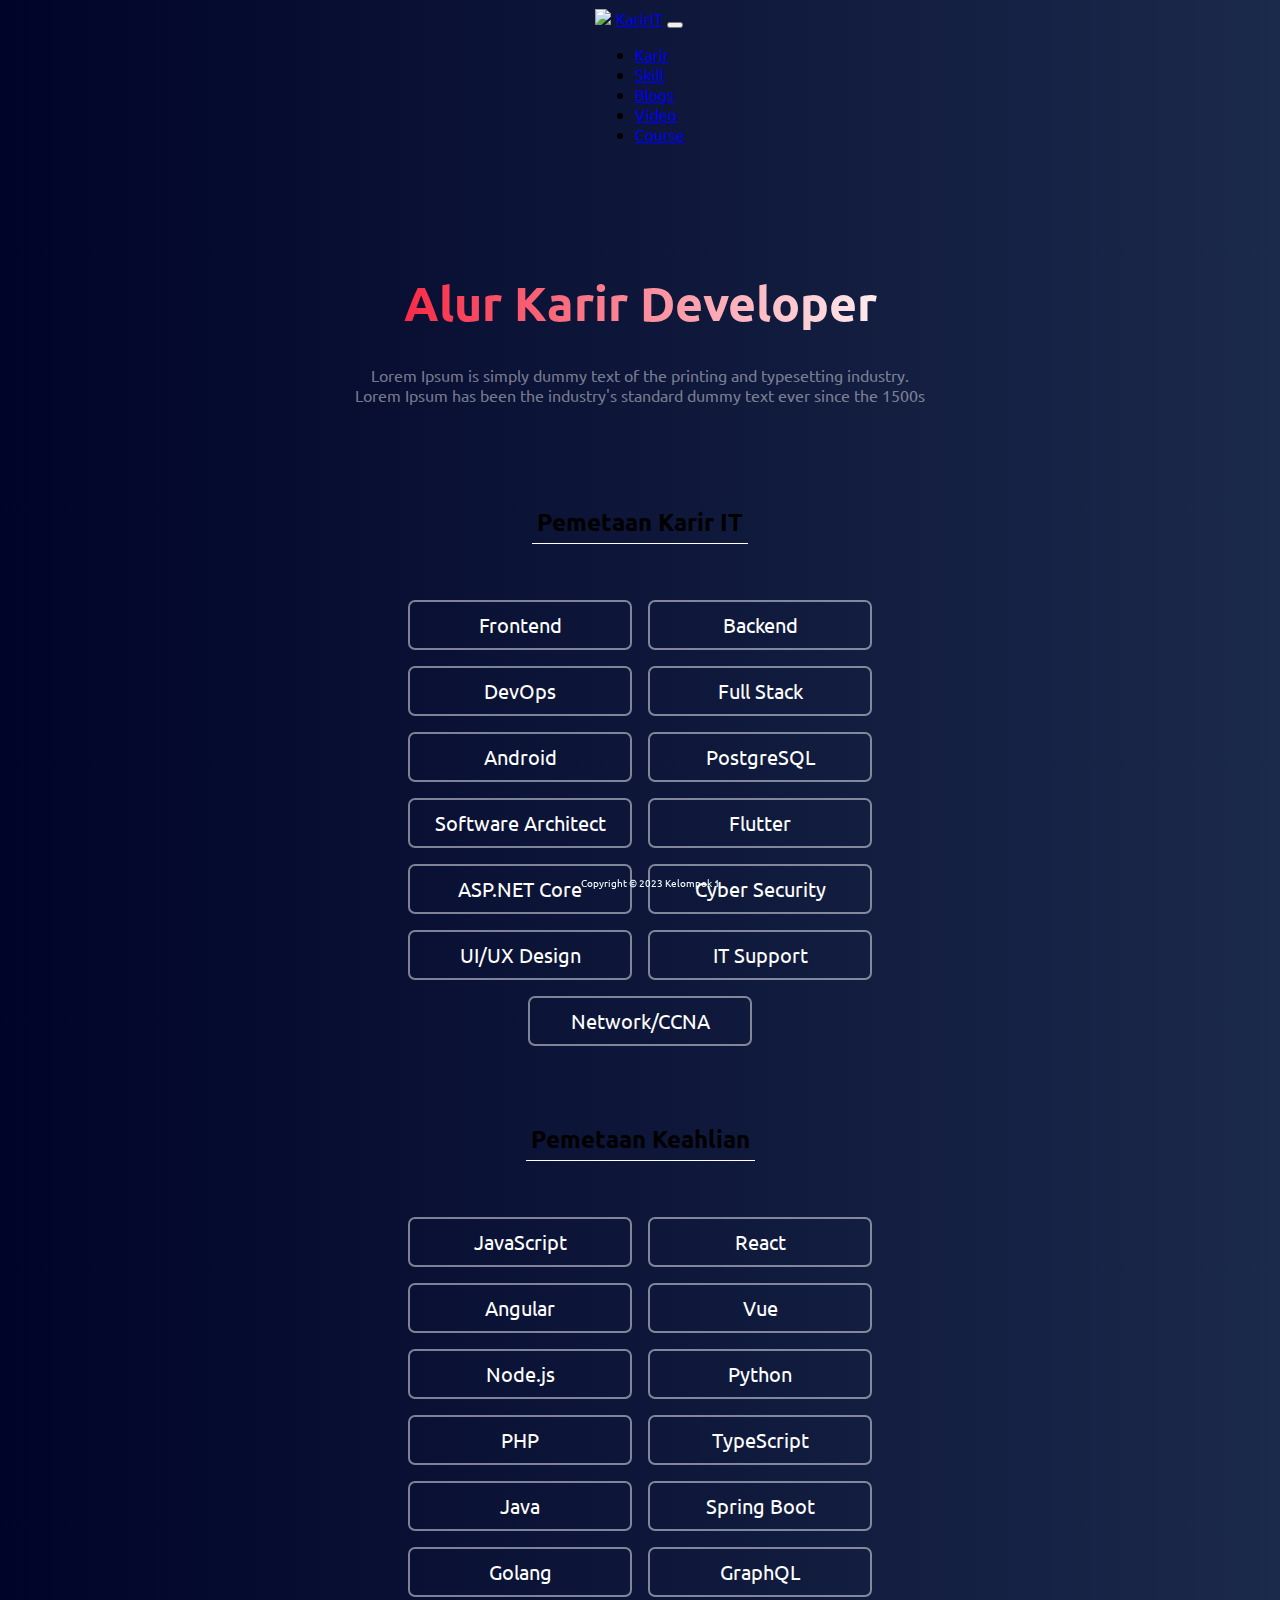
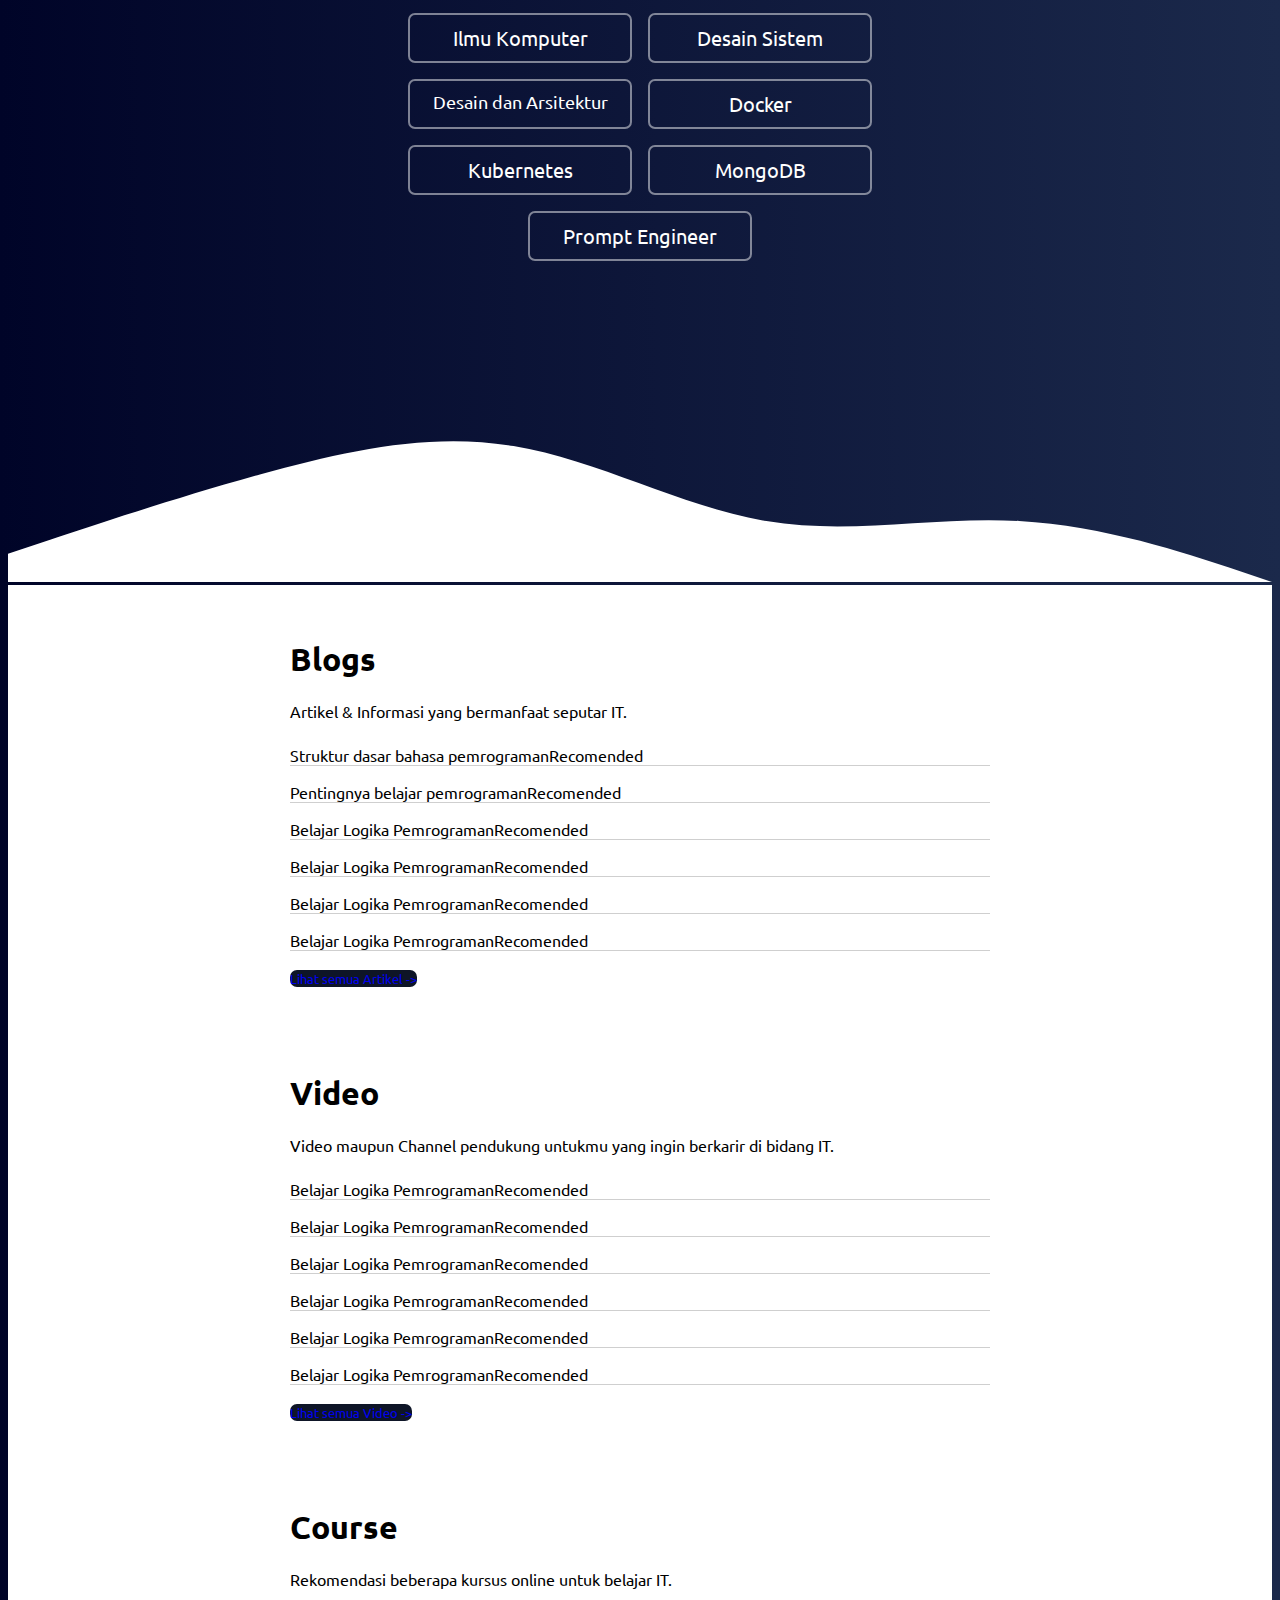
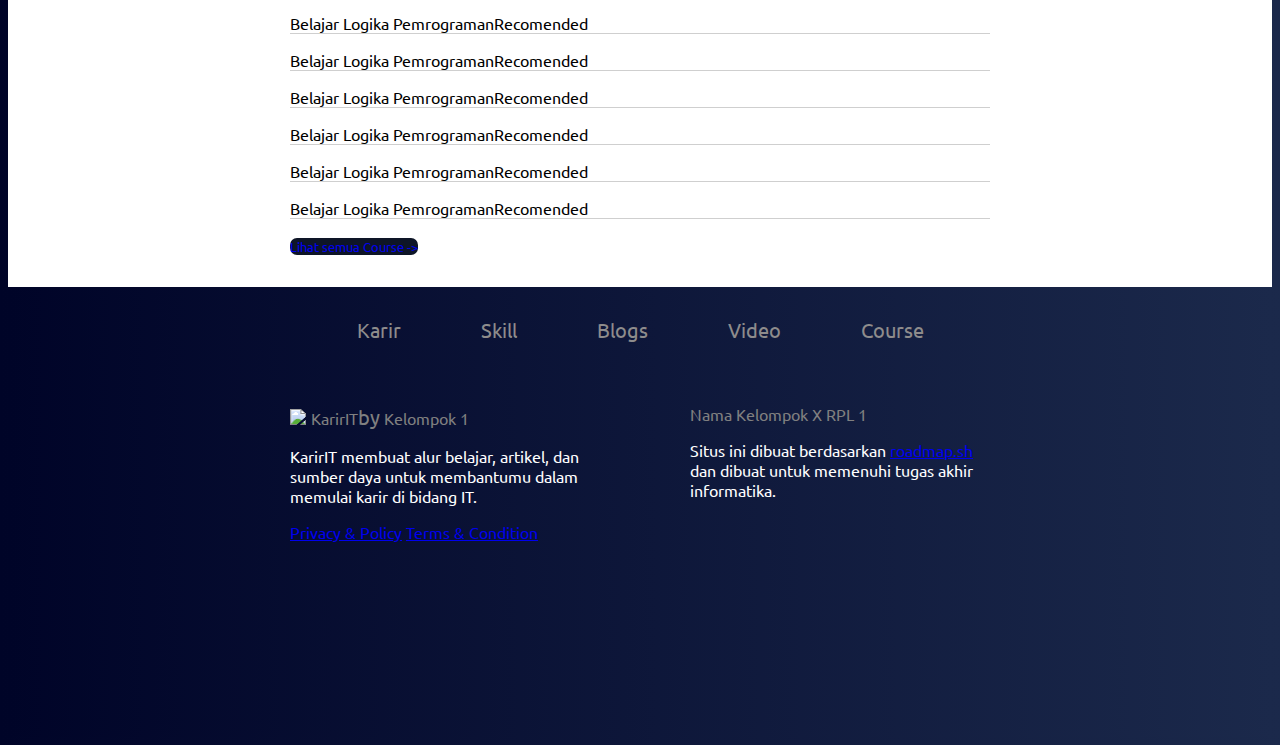
==== commit 42cc52ae: "add new direct link page" ====
--- a/index.html
+++ b/index.html
@@ -53,11 +53,18 @@
     <div class="role">
       <div class="menu">
           <a href="Karir/frontend.html">Frontend</a>
-          <a href="#">Backend</a>
-          <a href="#">Cyber Security</a>
-          <a href="#">Fullstack</a>
-          <a href="#">Flutter</a>
-          <a href="#">Software Architect</a>
+          <a tabindex="0" class="" role="button" data-bs-toggle="popover" data-bs-trigger="focus" data-bs-content="Halaman ini belum tersedia">Backend</a>
+          <a tabindex="0" class="" role="button" data-bs-toggle="popover" data-bs-trigger="focus" data-bs-content="Halaman ini belum tersedia">DevOps</a>
+          <a tabindex="0" class="" role="button" data-bs-toggle="popover" data-bs-trigger="focus" data-bs-content="Halaman ini belum tersedia">Full Stack</a>
+          <a tabindex="0" class="" role="button" data-bs-toggle="popover" data-bs-trigger="focus" data-bs-content="Halaman ini belum tersedia">Android</a>
+          <a tabindex="0" class="" role="button" data-bs-toggle="popover" data-bs-trigger="focus" data-bs-content="Halaman ini belum tersedia">PostgreSQL</a>
+          <a tabindex="0" class="" role="button" data-bs-toggle="popover" data-bs-trigger="focus" data-bs-content="Halaman ini belum tersedia">Software Architect</a>
+          <a tabindex="0" class="" role="button" data-bs-toggle="popover" data-bs-trigger="focus" data-bs-content="Halaman ini belum tersedia">Flutter</a>
+          <a tabindex="0" class="" role="button" data-bs-toggle="popover" data-bs-trigger="focus" data-bs-content="Halaman ini belum tersedia">ASP.NET Core</a>
+          <a tabindex="0" class="" role="button" data-bs-toggle="popover" data-bs-trigger="focus" data-bs-content="Halaman ini belum tersedia">Cyber Security</a>
+          <a tabindex="0" class="" role="button" data-bs-toggle="popover" data-bs-trigger="focus" data-bs-content="Halaman ini belum tersedia">UI/UX Design</a>
+          <a tabindex="0" class="" role="button" data-bs-toggle="popover" data-bs-trigger="focus" data-bs-content="Halaman ini belum tersedia">IT Support</a>
+          <a tabindex="0" class="" role="button" data-bs-toggle="popover" data-bs-trigger="focus" data-bs-content="Halaman ini belum tersedia">Network/CCNA</a>
       </div>
     </div>
     
@@ -65,12 +72,25 @@
     <h1 class="text-light title fs-5" id="skill">Pemetaan Keahlian</h1>
     <div class="role">
       <div class="menu">
-          <a href="#">JavaScript</a>
-          <a href="#">ReactJS</a>
-          <a href="#">Python</a>
-          <a href="#">Java</a>
-          <a href="#">Docker</a>
-          <a href="#">MongoDB</a>
+          <a href="Skill/javascript.html">JavaScript</a>
+          <a tabindex="0" class="" role="button" data-bs-toggle="popover" data-bs-trigger="focus" data-bs-content="Halaman ini belum tersedia">React</a>
+          <a tabindex="0" class="" role="button" data-bs-toggle="popover" data-bs-trigger="focus" data-bs-content="Halaman ini belum tersedia">Angular</a>
+          <a tabindex="0" class="" role="button" data-bs-toggle="popover" data-bs-trigger="focus" data-bs-content="Halaman ini belum tersedia">Vue</a>
+          <a tabindex="0" class="" role="button" data-bs-toggle="popover" data-bs-trigger="focus" data-bs-content="Halaman ini belum tersedia">Node.js</a>
+          <a tabindex="0" class="" role="button" data-bs-toggle="popover" data-bs-trigger="focus" data-bs-content="Halaman ini belum tersedia">Python</a>
+          <a tabindex="0" class="" role="button" data-bs-toggle="popover" data-bs-trigger="focus" data-bs-content="Halaman ini belum tersedia">PHP</a>
+          <a tabindex="0" class="" role="button" data-bs-toggle="popover" data-bs-trigger="focus" data-bs-content="Halaman ini belum tersedia">TypeScript</a>
+          <a tabindex="0" class="" role="button" data-bs-toggle="popover" data-bs-trigger="focus" data-bs-content="Halaman ini belum tersedia">Java</a>
+          <a tabindex="0" class="" role="button" data-bs-toggle="popover" data-bs-trigger="focus" data-bs-content="Halaman ini belum tersedia">Spring Boot</a>
+          <a tabindex="0" class="" role="button" data-bs-toggle="popover" data-bs-trigger="focus" data-bs-content="Halaman ini belum tersedia">Golang</a>
+          <a tabindex="0" class="" role="button" data-bs-toggle="popover" data-bs-trigger="focus" data-bs-content="Halaman ini belum tersedia">GraphQL</a>
+          <a tabindex="0" class="" role="button" data-bs-toggle="popover" data-bs-trigger="focus" data-bs-content="Halaman ini belum tersedia">Ilmu Komputer</a>
+          <a tabindex="0" class="" role="button" data-bs-toggle="popover" data-bs-trigger="focus" data-bs-content="Halaman ini belum tersedia">Desain Sistem</a>
+          <a tabindex="0" class="" style="font-size: 18px;" role="button" data-bs-toggle="popover" data-bs-trigger="focus" data-bs-content="Halaman ini belum tersedia">Desain dan Arsitektur</a>
+          <a tabindex="0" class="" role="button" data-bs-toggle="popover" data-bs-trigger="focus" data-bs-content="Halaman ini belum tersedia">Docker</a>
+          <a tabindex="0" class="" role="button" data-bs-toggle="popover" data-bs-trigger="focus" data-bs-content="Halaman ini belum tersedia">Kubernetes</a>
+          <a tabindex="0" class="" role="button" data-bs-toggle="popover" data-bs-trigger="focus" data-bs-content="Halaman ini belum tersedia">MongoDB</a>
+          <a tabindex="0" class="" role="button" data-bs-toggle="popover" data-bs-trigger="focus" data-bs-content="Halaman ini belum tersedia">Prompt Engineer</a>
       </div>
     </div>
   </div>
@@ -82,16 +102,16 @@
     <div class="content-info" id="blogs">
       <div class="blog">
         <h1 class="text-black">Blogs</h1>
-        <p class="text-secondary">Artikel & Informasi yang bermanfaat seputar pemrograman.</p>
+        <p class="text-secondary">Artikel & Informasi yang bermanfaat seputar IT.</p>
         <div class="menu-blog">
-          <a href="#" class="blog-btn">Belajar Logika Pemrograman<span class="badge bg-primary m-2">Recomended</span></a>
-          <a href="#" class="blog-btn">Belajar Logika Pemrograman<span class="badge bg-primary m-2">Recomended</span></a>
+          <a href="Blog/struktur-dasar-bahasa-pemrograman.html" class="blog-btn">Struktur dasar bahasa pemrograman<span class="badge bg-primary m-2">Recomended</span></a>
+          <a href="Blog/pentingnya-belajar-pemrograman.html" class="blog-btn">Pentingnya belajar pemrograman<span class="badge bg-primary m-2">Recomended</span></a>
           <a href="#" class="blog-btn">Belajar Logika Pemrograman<span class="badge bg-primary m-2">Recomended</span></a>
           <a href="#" class="blog-btn">Belajar Logika Pemrograman<span class="badge bg-primary m-2">Recomended</span></a>
           <a href="#" class="blog-btn">Belajar Logika Pemrograman<span class="badge bg-primary m-2">Recomended</span></a>
           <a href="#" class="blog-btn">Belajar Logika Pemrograman<span class="badge bg-primary m-2">Recomended</span></a>
         </div>
-        <a href="#" class="more-btn p-2 fw-medium text-light">Lihat semua Video -></a>
+        <a href="Blog/all-blog.html" class="more-btn p-2 fw-medium text-light">Lihat semua Artikel -></a>
       </div>
     
     <!-- VIDEOS -->
@@ -144,15 +164,20 @@
                 style="width: 50px; padding-right: 5px"
               /><span class="fw-semibold text-light">KarirIT</span><span style="font-size: 20px;" class="text-secondary px-2">by</span> <span class="badge bg-primary m-1 fs-6 fw-medium text-light">Kelompok 1</span>
             </p>
-            <a
-              >KarirIT membuat jalur, artikel, dan sumber daya untuk membantumu dalam memulai karir di bidang IT.</a
-            >
+            <p class="text-secondary">
+              KarirIT membuat alur belajar, artikel, dan sumber daya untuk membantumu dalam memulai karir di bidang IT.
+            </p>
+            <div class="policy">
+              <a href="#" class="link">Privacy & Policy</a>
+              <a href="#" class="link mx-2">Terms & Condition</a>
+            </div>
           </div>
+
           <div class="footer-main-2">
             <p class="navbar-brand1 logo fs-4">
              <span class="badge bg-primary px-4 fs-6 fw-medium text-light">Nama Kelompok X RPL 1</span>
             </p>
-            <p>Situs ini dibuat sebgai projek tugas akhir informatika.</p>
+            <p class="text-secondary">Situs ini dibuat berdasarkan <a href="https://roadmap.sh" class="link text-light" target="_blank">roadmap.sh</a> dan dibuat untuk memenuhi tugas akhir informatika.</p>
           </div>
         </div>
         <div class="copyright">Copyright © 2023 Kelompok 1</div>
@@ -160,16 +185,6 @@
     </div>
 
     <script src="https://cdn.jsdelivr.net/npm/bootstrap@5.3.0-alpha3/dist/js/bootstrap.bundle.min.js" integrity="sha384-ENjdO4Dr2bkBIFxQpeoTz1HIcje39Wm4jDKdf19U8gI4ddQ3GYNS7NTKfAdVQSZe" crossorigin="anonymous"></script>
+    <script src="script.js"></script>
   </body>
-  </html>
-  <!-- <button class="btn btn-primary" type="button" data-bs-toggle="offcanvas" data-bs-target="#offcanvasWithBothOptions" aria-controls="offcanvasWithBothOptions">Enable both scrolling & backdrop</button>
-
-  <div class="offcanvas offcanvas-end" data-bs-scroll="true" tabindex="-1" id="offcanvasWithBothOptions" aria-labelledby="offcanvasWithBothOptionsLabel">
-  <div class="offcanvas-header">
-      <h5 class="offcanvas-title" id="offcanvasWithBothOptionsLabel">Backdrop with scrolling</h5>
-      <button type="button" class="btn-close" data-bs-dismiss="offcanvas" aria-label="Close"></button>
-  </div>
-  <div class="offcanvas-body">
-      <p>Try scrolling the rest of the page to see this option in action.</p>
-  </div>
-  </div> -->+  </html>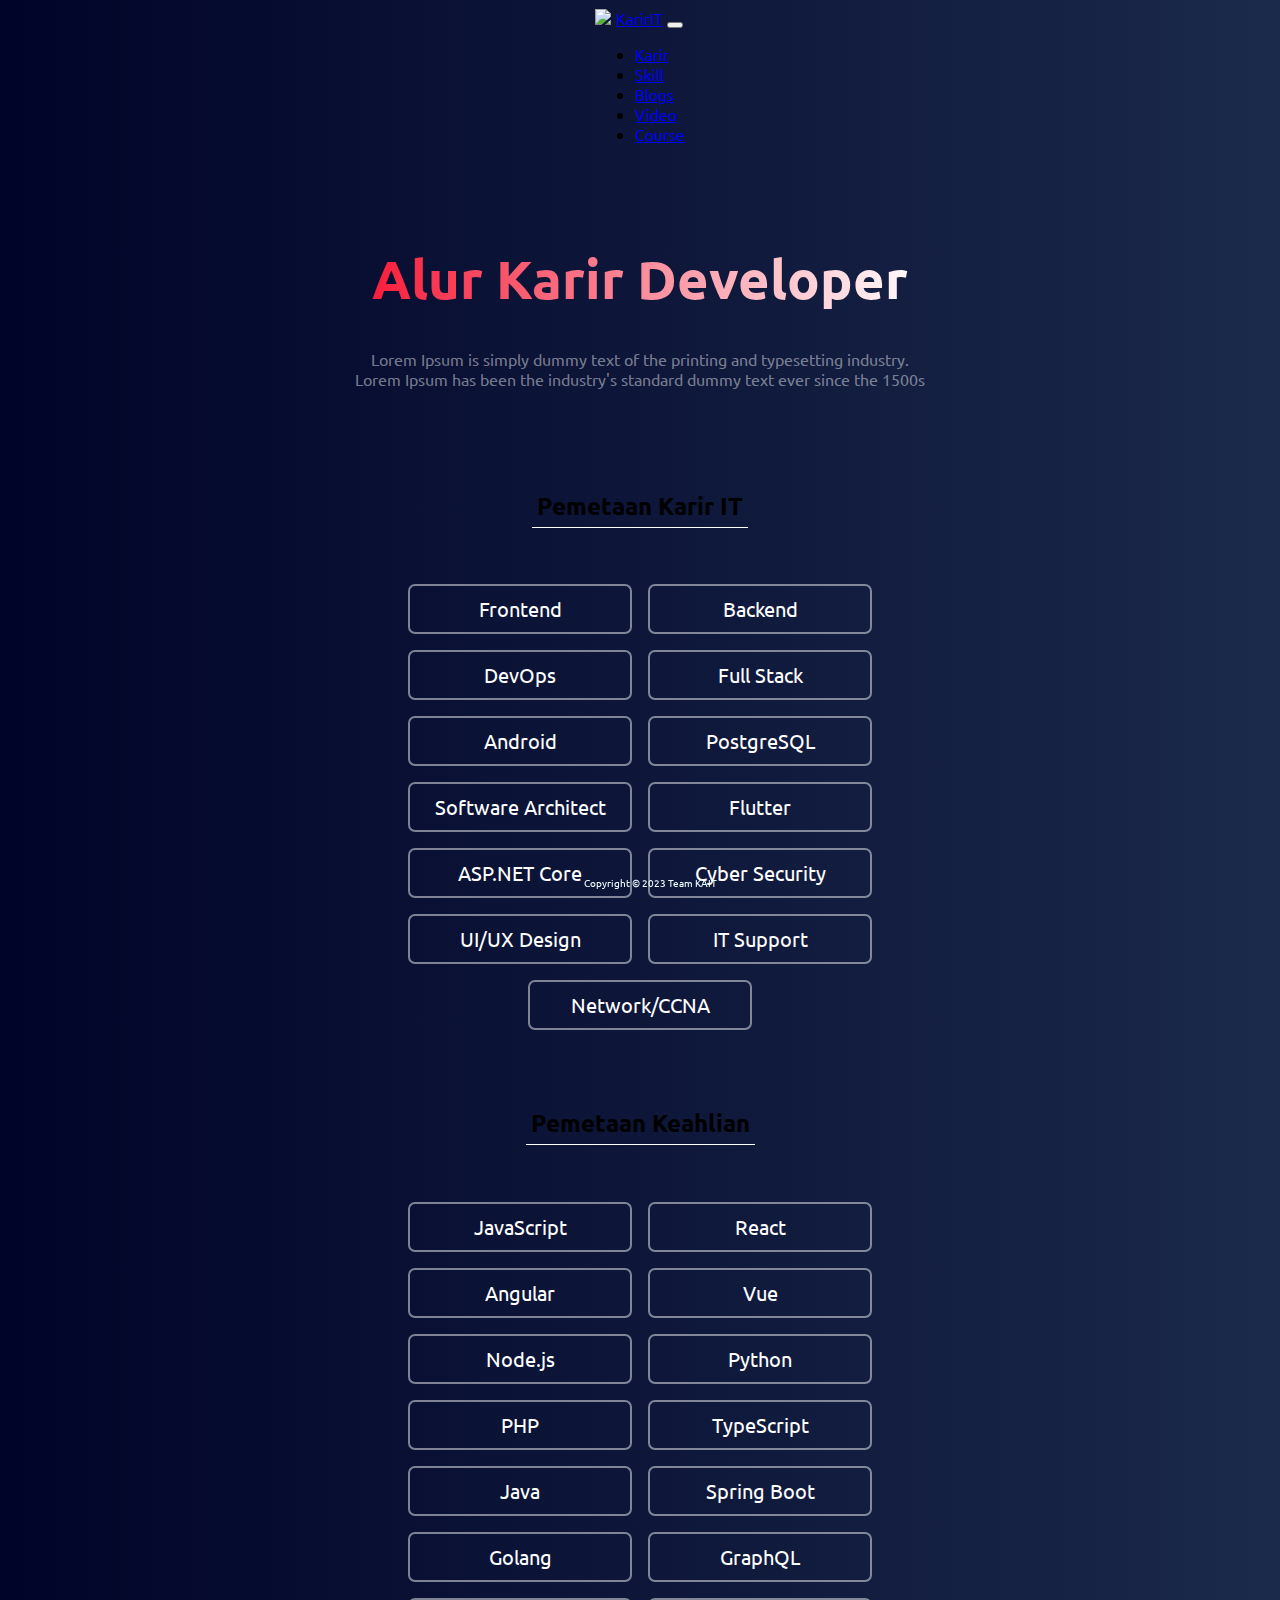
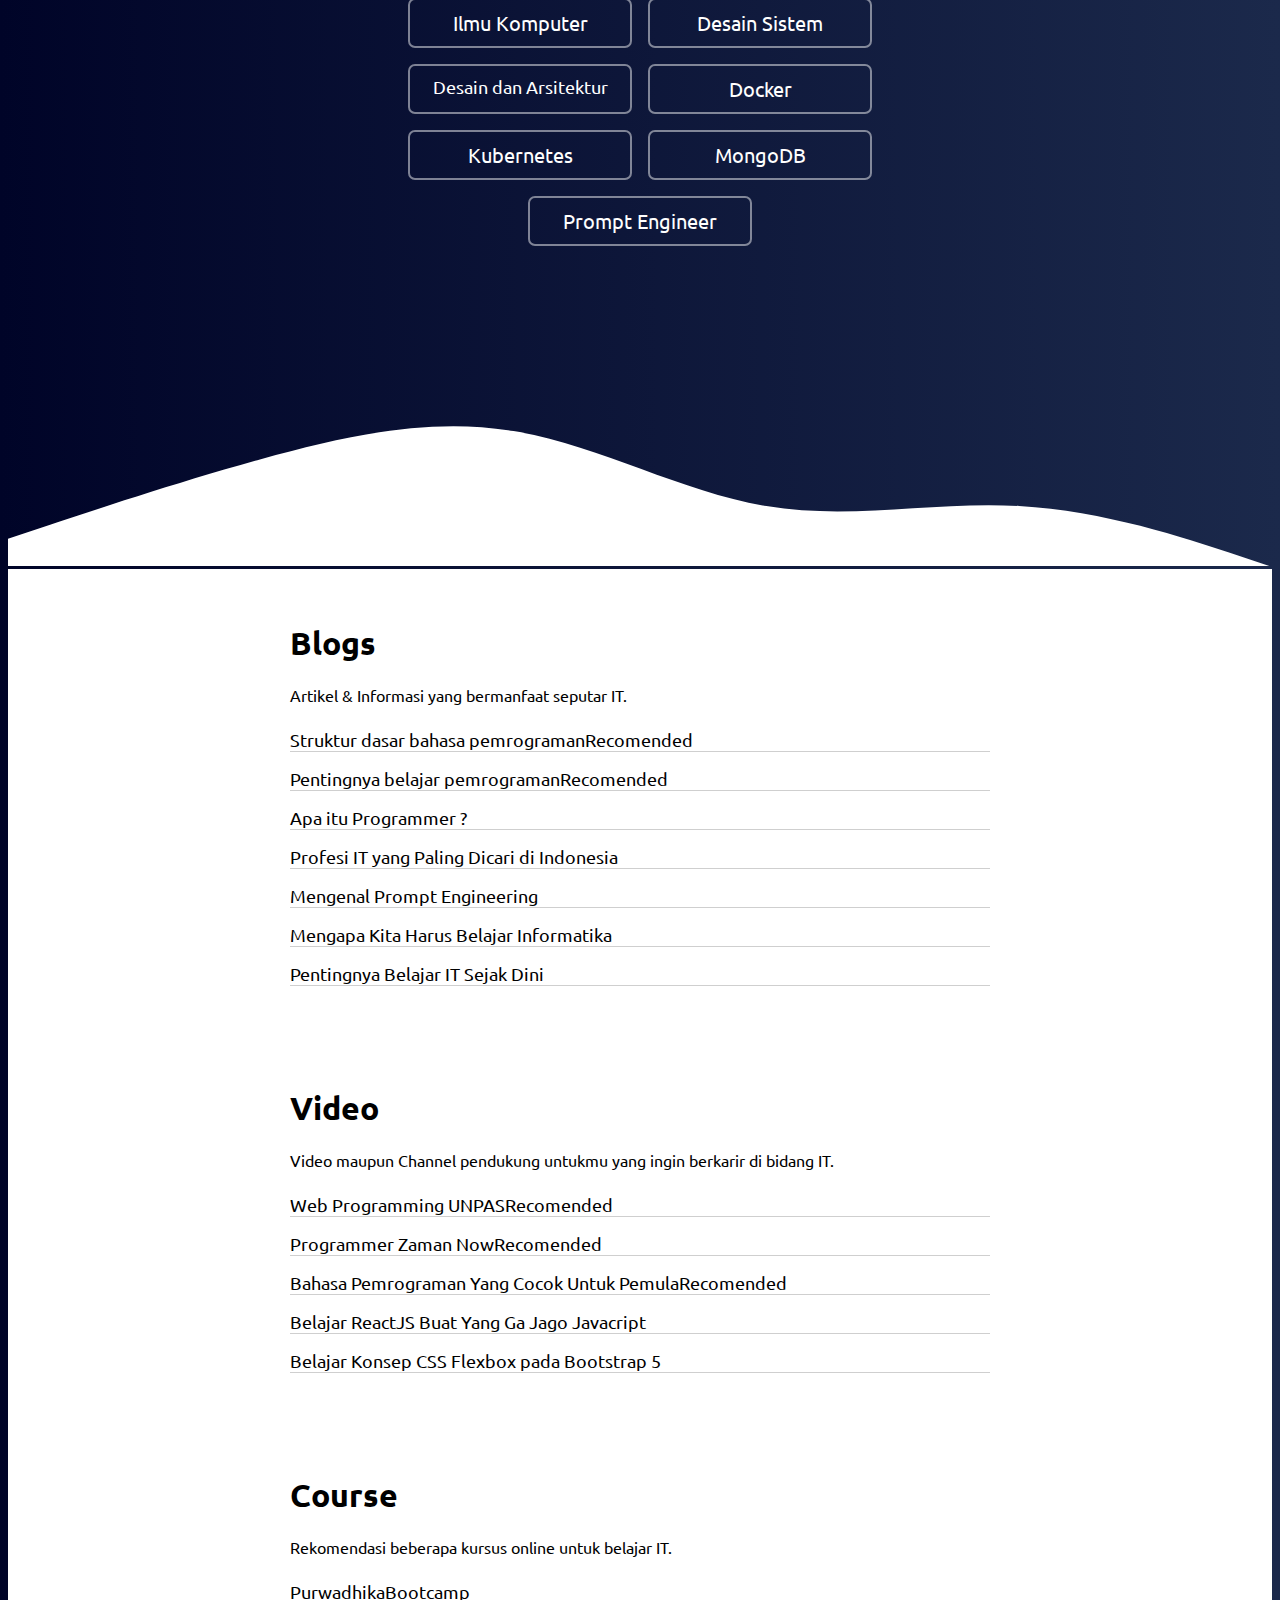
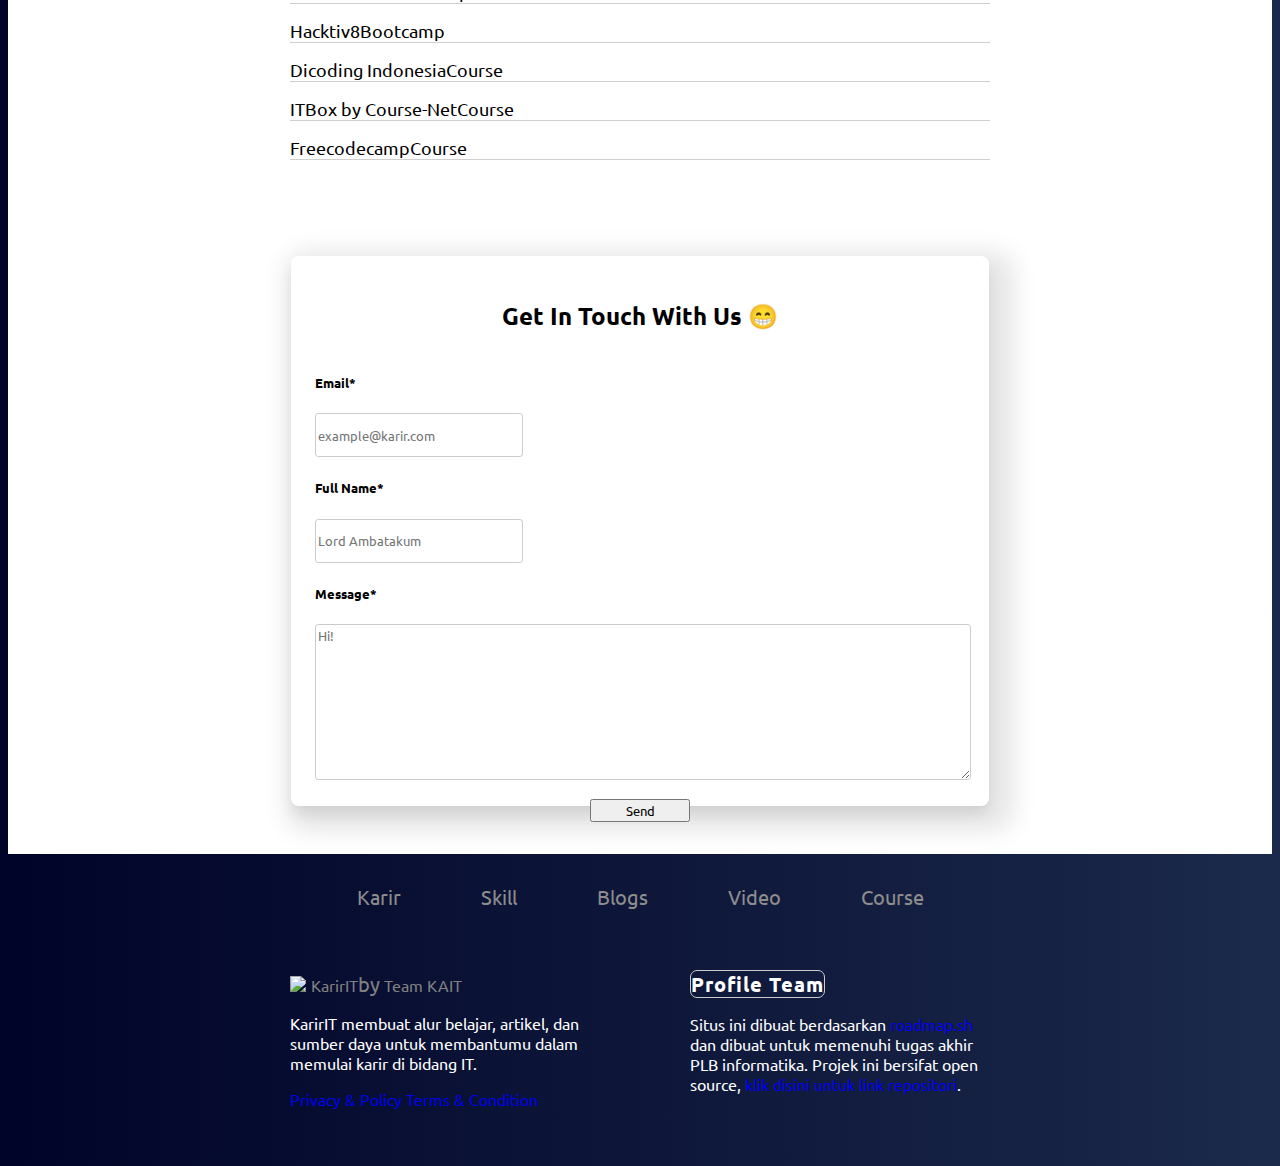
==== commit 3910f9b3: "optimized, fixed bugs, add minor updates" ====
--- a/index.html
+++ b/index.html
@@ -1,190 +1,215 @@
-<!doctype html>
-<html lang="en">
-  <head>
-    <meta charset="utf-8">
-    <meta name="viewport" content="width=device-width, initial-scale=1">
-    <link rel="icon" type="image/x-icon0" href="assets/kait.ico">
-    <title>KarirIT</title>
-    <link rel="stylesheet" href="style.css">
-    <link href="https://cdn.jsdelivr.net/npm/bootstrap@5.3.0-alpha3/dist/css/bootstrap.min.css" rel="stylesheet" integrity="sha384-KK94CHFLLe+nY2dmCWGMq91rCGa5gtU4mk92HdvYe+M/SXH301p5ILy+dN9+nJOZ" crossorigin="anonymous">
-    <script src="https://kit.fontawesome.com/20b9ad9e09.js" crossorigin="anonymous"></script>
-  </head>
-  <body>
-    <!-- NAVBAR -->
-    <header>
-        <nav class="navbar navbar-expand-lg ">
-            <div class="container-fluid ">
-              <a class="navbar-brand logo fs-3 text-light fw-semibold" href="index.html"><img src="assets/kait.png" style="width: 50px; padding-right: 5px;">KarirIT</a>
-              <button class="navbar-toggler text-light" type="button" data-bs-toggle="collapse" data-bs-target="#navbarNav" aria-controls="navbarNav" aria-expanded="false" aria-label="Toggle navigation">
-                <span class="navbar-toggler-icon"></span>
-              </button>
-              <div class="collapse navbar-collapse justify-content-center" id="navbarNav">
-                <ul class="navbar-nav">
-                  <li class="nav-item p-3 fs-4 ">
-                    <a class="nav-link text-light" href="#karir">Karir</a>
-                  </li>
-                  <li class="nav-item p-3 fs-4">
-                    <a class="nav-link text-light" href="#skill">Skill</a>
-                  </li>
-                  <li class="nav-item p-3 fs-4">
-                    <a class="nav-link text-light" href="#blogs">Blogs</a>
-                  </li>
-                  <li class="nav-item p-3 fs-4">
-                    <a class="nav-link text-light" href="#video">Video</a>
-                  </li>
-                  <li class="nav-item p-3 fs-4">
-                    <a class="nav-link text-light" href="#course">Course</a>
-                  </li>
-                </ul>
-              </div>
-            </div>
-          </nav>
-    </header>
-    
-    <div class="content-map">
-    <!-- DESCRIPTION CONTENT -->
-    <div class="desc-content">
-      <h1 class="fw-bolder title-desc">Alur Karir Developer</h1>
-      <p class="text-secondary">Lorem Ipsum is simply dummy text of the printing and typesetting industry. <br> Lorem Ipsum has been the industry's standard dummy text ever since the 1500s</p>
-    </div>
-    
-    <!-- ROLE BASED ROADMAPS -->
-    <h1 class="text-light title fs-5" id="karir">Pemetaan Karir IT</h1>
-    <div class="role">
-      <div class="menu">
-          <a href="Karir/frontend.html">Frontend</a>
-          <a tabindex="0" class="" role="button" data-bs-toggle="popover" data-bs-trigger="focus" data-bs-content="Halaman ini belum tersedia">Backend</a>
-          <a tabindex="0" class="" role="button" data-bs-toggle="popover" data-bs-trigger="focus" data-bs-content="Halaman ini belum tersedia">DevOps</a>
-          <a tabindex="0" class="" role="button" data-bs-toggle="popover" data-bs-trigger="focus" data-bs-content="Halaman ini belum tersedia">Full Stack</a>
-          <a tabindex="0" class="" role="button" data-bs-toggle="popover" data-bs-trigger="focus" data-bs-content="Halaman ini belum tersedia">Android</a>
-          <a tabindex="0" class="" role="button" data-bs-toggle="popover" data-bs-trigger="focus" data-bs-content="Halaman ini belum tersedia">PostgreSQL</a>
-          <a tabindex="0" class="" role="button" data-bs-toggle="popover" data-bs-trigger="focus" data-bs-content="Halaman ini belum tersedia">Software Architect</a>
-          <a tabindex="0" class="" role="button" data-bs-toggle="popover" data-bs-trigger="focus" data-bs-content="Halaman ini belum tersedia">Flutter</a>
-          <a tabindex="0" class="" role="button" data-bs-toggle="popover" data-bs-trigger="focus" data-bs-content="Halaman ini belum tersedia">ASP.NET Core</a>
-          <a tabindex="0" class="" role="button" data-bs-toggle="popover" data-bs-trigger="focus" data-bs-content="Halaman ini belum tersedia">Cyber Security</a>
-          <a tabindex="0" class="" role="button" data-bs-toggle="popover" data-bs-trigger="focus" data-bs-content="Halaman ini belum tersedia">UI/UX Design</a>
-          <a tabindex="0" class="" role="button" data-bs-toggle="popover" data-bs-trigger="focus" data-bs-content="Halaman ini belum tersedia">IT Support</a>
-          <a tabindex="0" class="" role="button" data-bs-toggle="popover" data-bs-trigger="focus" data-bs-content="Halaman ini belum tersedia">Network/CCNA</a>
-      </div>
-    </div>
-    
-    <!-- SKILL BASED ROADMAPS -->
-    <h1 class="text-light title fs-5" id="skill">Pemetaan Keahlian</h1>
-    <div class="role">
-      <div class="menu">
-          <a href="Skill/javascript.html">JavaScript</a>
-          <a tabindex="0" class="" role="button" data-bs-toggle="popover" data-bs-trigger="focus" data-bs-content="Halaman ini belum tersedia">React</a>
-          <a tabindex="0" class="" role="button" data-bs-toggle="popover" data-bs-trigger="focus" data-bs-content="Halaman ini belum tersedia">Angular</a>
-          <a tabindex="0" class="" role="button" data-bs-toggle="popover" data-bs-trigger="focus" data-bs-content="Halaman ini belum tersedia">Vue</a>
-          <a tabindex="0" class="" role="button" data-bs-toggle="popover" data-bs-trigger="focus" data-bs-content="Halaman ini belum tersedia">Node.js</a>
-          <a tabindex="0" class="" role="button" data-bs-toggle="popover" data-bs-trigger="focus" data-bs-content="Halaman ini belum tersedia">Python</a>
-          <a tabindex="0" class="" role="button" data-bs-toggle="popover" data-bs-trigger="focus" data-bs-content="Halaman ini belum tersedia">PHP</a>
-          <a tabindex="0" class="" role="button" data-bs-toggle="popover" data-bs-trigger="focus" data-bs-content="Halaman ini belum tersedia">TypeScript</a>
-          <a tabindex="0" class="" role="button" data-bs-toggle="popover" data-bs-trigger="focus" data-bs-content="Halaman ini belum tersedia">Java</a>
-          <a tabindex="0" class="" role="button" data-bs-toggle="popover" data-bs-trigger="focus" data-bs-content="Halaman ini belum tersedia">Spring Boot</a>
-          <a tabindex="0" class="" role="button" data-bs-toggle="popover" data-bs-trigger="focus" data-bs-content="Halaman ini belum tersedia">Golang</a>
-          <a tabindex="0" class="" role="button" data-bs-toggle="popover" data-bs-trigger="focus" data-bs-content="Halaman ini belum tersedia">GraphQL</a>
-          <a tabindex="0" class="" role="button" data-bs-toggle="popover" data-bs-trigger="focus" data-bs-content="Halaman ini belum tersedia">Ilmu Komputer</a>
-          <a tabindex="0" class="" role="button" data-bs-toggle="popover" data-bs-trigger="focus" data-bs-content="Halaman ini belum tersedia">Desain Sistem</a>
-          <a tabindex="0" class="" style="font-size: 18px;" role="button" data-bs-toggle="popover" data-bs-trigger="focus" data-bs-content="Halaman ini belum tersedia">Desain dan Arsitektur</a>
-          <a tabindex="0" class="" role="button" data-bs-toggle="popover" data-bs-trigger="focus" data-bs-content="Halaman ini belum tersedia">Docker</a>
-          <a tabindex="0" class="" role="button" data-bs-toggle="popover" data-bs-trigger="focus" data-bs-content="Halaman ini belum tersedia">Kubernetes</a>
-          <a tabindex="0" class="" role="button" data-bs-toggle="popover" data-bs-trigger="focus" data-bs-content="Halaman ini belum tersedia">MongoDB</a>
-          <a tabindex="0" class="" role="button" data-bs-toggle="popover" data-bs-trigger="focus" data-bs-content="Halaman ini belum tersedia">Prompt Engineer</a>
-      </div>
-    </div>
-  </div>
-
-  <!-- SVG WAVES -->
-  <svg xmlns="http://www.w3.org/2000/svg" viewBox="0 0 1440 320"><path fill="#ffffff" fill-opacity="1" d="M0,288L48,272C96,256,192,224,288,197.3C384,171,480,149,576,165.3C672,181,768,235,864,250.7C960,267,1056,245,1152,250.7C1248,256,1344,288,1392,304L1440,320L1440,320L1392,320C1344,320,1248,320,1152,320C1056,320,960,320,864,320C768,320,672,320,576,320C480,320,384,320,288,320C192,320,96,320,48,320L0,320Z"></path></svg>
-  
-    <!-- GUIDES -->
-    <div class="content-info" id="blogs">
-      <div class="blog">
-        <h1 class="text-black">Blogs</h1>
-        <p class="text-secondary">Artikel & Informasi yang bermanfaat seputar IT.</p>
-        <div class="menu-blog">
-          <a href="Blog/struktur-dasar-bahasa-pemrograman.html" class="blog-btn">Struktur dasar bahasa pemrograman<span class="badge bg-primary m-2">Recomended</span></a>
-          <a href="Blog/pentingnya-belajar-pemrograman.html" class="blog-btn">Pentingnya belajar pemrograman<span class="badge bg-primary m-2">Recomended</span></a>
-          <a href="#" class="blog-btn">Belajar Logika Pemrograman<span class="badge bg-primary m-2">Recomended</span></a>
-          <a href="#" class="blog-btn">Belajar Logika Pemrograman<span class="badge bg-primary m-2">Recomended</span></a>
-          <a href="#" class="blog-btn">Belajar Logika Pemrograman<span class="badge bg-primary m-2">Recomended</span></a>
-          <a href="#" class="blog-btn">Belajar Logika Pemrograman<span class="badge bg-primary m-2">Recomended</span></a>
-        </div>
-        <a href="Blog/all-blog.html" class="more-btn p-2 fw-medium text-light">Lihat semua Artikel -></a>
-      </div>
-    
-    <!-- VIDEOS -->
-      <div class="blog">
-        <h1 class="text-black" id="video">Video</h1>
-        <p class="text-secondary">Video maupun Channel pendukung untukmu yang ingin berkarir di bidang IT.</p>
-        <div class="menu-blog">
-          <a href="#" class="blog-btn" target="_blank">Belajar Logika Pemrograman<span class="badge bg-primary m-2">Recomended</span></a>
-          <a href="#" class="blog-btn" target="_blank">Belajar Logika Pemrograman<span class="badge bg-primary m-2">Recomended</span></a>
-          <a href="#" class="blog-btn" target="_blank">Belajar Logika Pemrograman<span class="badge bg-primary m-2">Recomended</span></a>
-          <a href="#" class="blog-btn" target="_blank">Belajar Logika Pemrograman<span class="badge bg-primary m-2">Recomended</span></a>
-          <a href="#" class="blog-btn" target="_blank">Belajar Logika Pemrograman<span class="badge bg-primary m-2">Recomended</span></a>
-          <a href="#" class="blog-btn" target="_blank">Belajar Logika Pemrograman<span class="badge bg-primary m-2">Recomended</span></a>
-        </div>
-        <a href="#" class="more-btn p-2 fw-medium text-light">Lihat semua Video -></a>
-      </div>
-
-    <!-- COURSE -->
-    <div class="blog" id="course">
-      <h1 class="text-black">Course</h1>
-      <p class="text-secondary">Rekomendasi beberapa kursus online untuk belajar IT.</p>
-      <div class="menu-blog">
-        <a href="#" class="blog-btn" target="_blank">Belajar Logika Pemrograman<span class="badge bg-primary m-2">Recomended</span></a>
-        <a href="#" class="blog-btn" target="_blank">Belajar Logika Pemrograman<span class="badge bg-primary m-2">Recomended</span></a>
-        <a href="#" class="blog-btn" target="_blank">Belajar Logika Pemrograman<span class="badge bg-primary m-2">Recomended</span></a>
-        <a href="#" class="blog-btn" target="_blank">Belajar Logika Pemrograman<span class="badge bg-primary m-2">Recomended</span></a>
-        <a href="#" class="blog-btn" target="_blank">Belajar Logika Pemrograman<span class="badge bg-primary m-2">Recomended</span></a>
-        <a href="#" class="blog-btn" target="_blank">Belajar Logika Pemrograman<span class="badge bg-primary m-2">Recomended</span></a>
-      </div>
-      <a href="#" class="more-btn p-2 fw-medium text-light">Lihat semua Course -></a>
-    </div>
-    </div>
-    
-    <!-- FOOTER -->
-    <div class="footer-container">
-      <nav class="nav-2">
-        <a href="#" class="fw-medium">Karir</a>
-        <a href="#" class="fw-medium">Skill</a>
-        <a href="#" class="fw-medium">Blogs</a>
-        <a href="#" class="fw-medium">Video</a>
-        <a href="#" class="fw-medium">Course</a>
-      </nav>
-
-      <div class="footer-content">
-        <div class="main-footer-content">
-          <div class="footer-main-1">
-            <p class="navbar-brand1 logo fs-4" href="#">
-              <img
-                src="assets/kait.png"
-                style="width: 50px; padding-right: 5px"
-              /><span class="fw-semibold text-light">KarirIT</span><span style="font-size: 20px;" class="text-secondary px-2">by</span> <span class="badge bg-primary m-1 fs-6 fw-medium text-light">Kelompok 1</span>
-            </p>
-            <p class="text-secondary">
-              KarirIT membuat alur belajar, artikel, dan sumber daya untuk membantumu dalam memulai karir di bidang IT.
-            </p>
-            <div class="policy">
-              <a href="#" class="link">Privacy & Policy</a>
-              <a href="#" class="link mx-2">Terms & Condition</a>
-            </div>
-          </div>
-
-          <div class="footer-main-2">
-            <p class="navbar-brand1 logo fs-4">
-             <span class="badge bg-primary px-4 fs-6 fw-medium text-light">Nama Kelompok X RPL 1</span>
-            </p>
-            <p class="text-secondary">Situs ini dibuat berdasarkan <a href="https://roadmap.sh" class="link text-light" target="_blank">roadmap.sh</a> dan dibuat untuk memenuhi tugas akhir informatika.</p>
-          </div>
-        </div>
-        <div class="copyright">Copyright © 2023 Kelompok 1</div>
-      </div>
-    </div>
-
-    <script src="https://cdn.jsdelivr.net/npm/bootstrap@5.3.0-alpha3/dist/js/bootstrap.bundle.min.js" integrity="sha384-ENjdO4Dr2bkBIFxQpeoTz1HIcje39Wm4jDKdf19U8gI4ddQ3GYNS7NTKfAdVQSZe" crossorigin="anonymous"></script>
-    <script src="script.js"></script>
-  </body>
+<!doctype html>
+<html lang="en">
+  <head>
+    <meta charset="utf-8">
+    <meta name="viewport" content="width=device-width, initial-scale=1">
+    <link rel="icon" type="image/x-icon0" href="assets/kait.ico">
+    <title>KarirIT</title>
+    <link rel="stylesheet" href="style.css">
+    <link href="https://cdn.jsdelivr.net/npm/bootstrap@5.3.0-alpha3/dist/css/bootstrap.min.css" rel="stylesheet" integrity="sha384-KK94CHFLLe+nY2dmCWGMq91rCGa5gtU4mk92HdvYe+M/SXH301p5ILy+dN9+nJOZ" crossorigin="anonymous">
+    <script src="https://kit.fontawesome.com/20b9ad9e09.js" crossorigin="anonymous"></script>
+  </head>
+  <body>
+    <!-- NAVBAR -->
+    <header>
+        <nav class="navbar navbar-expand-lg ">
+            <div class="container-fluid ">
+              <a class="navbar-brand logo fs-3 text-light fw-semibold" href="index.html"><img src="assets/kait.png" style="width: 50px; padding-right: 5px;">KarirIT</a>
+              <button class="navbar-toggler text-light" type="button" data-bs-toggle="collapse" data-bs-target="#navbarNav" aria-controls="navbarNav" aria-expanded="false" aria-label="Toggle navigation">
+                <span class="navbar-toggler-icon"></span>
+              </button>
+              <div class="collapse navbar-collapse justify-content-center" id="navbarNav">
+                <ul class="navbar-nav">
+                  <li class="nav-item p-3 fs-4 ">
+                    <a class="nav-link text-light" href="#karir">Karir</a>
+                  </li>
+                  <li class="nav-item p-3 fs-4">
+                    <a class="nav-link text-light" href="#skill">Skill</a>
+                  </li>
+                  <li class="nav-item p-3 fs-4">
+                    <a class="nav-link text-light" href="#blogs">Blogs</a>
+                  </li>
+                  <li class="nav-item p-3 fs-4">
+                    <a class="nav-link text-light" href="#videos">Video</a>
+                  </li>
+                  <li class="nav-item p-3 fs-4">
+                    <a class="nav-link text-light" href="#courses">Course</a>
+                  </li>
+                </ul>
+              </div>
+            </div>
+          </nav>
+    </header>
+    
+    <div class="content-map">
+    <!-- DESCRIPTION CONTENT -->
+    <div class="desc-content">
+      <h1 class="fw-bolder title-desc">Alur Karir Developer</h1>
+      <p class="text-secondary">Lorem Ipsum is simply dummy text of the printing and typesetting industry. <br> Lorem Ipsum has been the industry's standard dummy text ever since the 1500s</p>
+    </div>
+    
+    <!-- ROLE BASED ROADMAPS -->
+    <h1 class="text-light title fs-5" id="karir">Pemetaan Karir IT</h1>
+    <div class="role">
+      <div class="menu">
+          <a href="Karir/frontend.html">Frontend</a>
+          <a tabindex="0" class="" role="button" data-bs-toggle="popover" data-bs-trigger="focus" data-bs-content="Halaman ini belum tersedia">Backend</a>
+          <a tabindex="0" class="" role="button" data-bs-toggle="popover" data-bs-trigger="focus" data-bs-content="Halaman ini belum tersedia">DevOps</a>
+          <a tabindex="0" class="" role="button" data-bs-toggle="popover" data-bs-trigger="focus" data-bs-content="Halaman ini belum tersedia">Full Stack</a>
+          <a tabindex="0" class="" role="button" data-bs-toggle="popover" data-bs-trigger="focus" data-bs-content="Halaman ini belum tersedia">Android</a>
+          <a tabindex="0" class="" role="button" data-bs-toggle="popover" data-bs-trigger="focus" data-bs-content="Halaman ini belum tersedia">PostgreSQL</a>
+          <a tabindex="0" class="" role="button" data-bs-toggle="popover" data-bs-trigger="focus" data-bs-content="Halaman ini belum tersedia">Software Architect</a>
+          <a tabindex="0" class="" role="button" data-bs-toggle="popover" data-bs-trigger="focus" data-bs-content="Halaman ini belum tersedia">Flutter</a>
+          <a tabindex="0" class="" role="button" data-bs-toggle="popover" data-bs-trigger="focus" data-bs-content="Halaman ini belum tersedia">ASP.NET Core</a>
+          <a tabindex="0" class="" role="button" data-bs-toggle="popover" data-bs-trigger="focus" data-bs-content="Halaman ini belum tersedia">Cyber Security</a>
+          <a tabindex="0" class="" role="button" data-bs-toggle="popover" data-bs-trigger="focus" data-bs-content="Halaman ini belum tersedia">UI/UX Design</a>
+          <a tabindex="0" class="" role="button" data-bs-toggle="popover" data-bs-trigger="focus" data-bs-content="Halaman ini belum tersedia">IT Support</a>
+          <a tabindex="0" class="" role="button" data-bs-toggle="popover" data-bs-trigger="focus" data-bs-content="Halaman ini belum tersedia">Network/CCNA</a>
+      </div>
+    </div>
+
+    <!-- SKILL BASED ROADMAPS -->
+    <h1 class="text-light title fs-5" id="skill">Pemetaan Keahlian</h1>
+    <div class="role">
+      <div class="menu">
+          <a href="Skill/javascript.html">JavaScript</a>
+          <a tabindex="0" class="" role="button" data-bs-toggle="popover" data-bs-trigger="focus" data-bs-content="Halaman ini belum tersedia">React</a>
+          <a tabindex="0" class="" role="button" data-bs-toggle="popover" data-bs-trigger="focus" data-bs-content="Halaman ini belum tersedia">Angular</a>
+          <a tabindex="0" class="" role="button" data-bs-toggle="popover" data-bs-trigger="focus" data-bs-content="Halaman ini belum tersedia">Vue</a>
+          <a tabindex="0" class="" role="button" data-bs-toggle="popover" data-bs-trigger="focus" data-bs-content="Halaman ini belum tersedia">Node.js</a>
+          <a tabindex="0" class="" role="button" data-bs-toggle="popover" data-bs-trigger="focus" data-bs-content="Halaman ini belum tersedia">Python</a>
+          <a tabindex="0" class="" role="button" data-bs-toggle="popover" data-bs-trigger="focus" data-bs-content="Halaman ini belum tersedia">PHP</a>
+          <a tabindex="0" class="" role="button" data-bs-toggle="popover" data-bs-trigger="focus" data-bs-content="Halaman ini belum tersedia">TypeScript</a>
+          <a tabindex="0" class="" role="button" data-bs-toggle="popover" data-bs-trigger="focus" data-bs-content="Halaman ini belum tersedia">Java</a>
+          <a tabindex="0" class="" role="button" data-bs-toggle="popover" data-bs-trigger="focus" data-bs-content="Halaman ini belum tersedia">Spring Boot</a>
+          <a tabindex="0" class="" role="button" data-bs-toggle="popover" data-bs-trigger="focus" data-bs-content="Halaman ini belum tersedia">Golang</a>
+          <a tabindex="0" class="" role="button" data-bs-toggle="popover" data-bs-trigger="focus" data-bs-content="Halaman ini belum tersedia">GraphQL</a>
+          <a tabindex="0" class="" role="button" data-bs-toggle="popover" data-bs-trigger="focus" data-bs-content="Halaman ini belum tersedia">Ilmu Komputer</a>
+          <a tabindex="0" class="" role="button" data-bs-toggle="popover" data-bs-trigger="focus" data-bs-content="Halaman ini belum tersedia">Desain Sistem</a>
+          <a tabindex="0" class="" style="font-size: 18px;" role="button" data-bs-toggle="popover" data-bs-trigger="focus" data-bs-content="Halaman ini belum tersedia">Desain dan Arsitektur</a>
+          <a tabindex="0" class="" role="button" data-bs-toggle="popover" data-bs-trigger="focus" data-bs-content="Halaman ini belum tersedia">Docker</a>
+          <a tabindex="0" class="" role="button" data-bs-toggle="popover" data-bs-trigger="focus" data-bs-content="Halaman ini belum tersedia">Kubernetes</a>
+          <a tabindex="0" class="" role="button" data-bs-toggle="popover" data-bs-trigger="focus" data-bs-content="Halaman ini belum tersedia">MongoDB</a>
+          <a tabindex="0" class="" role="button" data-bs-toggle="popover" data-bs-trigger="focus" data-bs-content="Halaman ini belum tersedia">Prompt Engineer</a>
+      </div>
+    </div>
+  </div>
+
+  <!-- SVG WAVES -->
+  <svg xmlns="http://www.w3.org/2000/svg" viewBox="0 0 1440 320">
+    <path fill="#ffffff" fill-opacity="1" d="M0,288L48,272C96,256,192,224,288,197.3C384,171,480,149,576,165.3C672,181,768,235,864,250.7C960,267,1056,245,1152,250.7C1248,256,1344,288,1392,304L1440,320L1440,320L1392,320C1344,320,1248,320,1152,320C1056,320,960,320,864,320C768,320,672,320,576,320C480,320,384,320,288,320C192,320,96,320,48,320L0,320Z"></path>
+  </svg>
+  
+    <!-- GUIDES -->
+    <div class="content-info">
+      <div class="blog" id="blogs">
+        <h1 class="text-black">Blogs</h1>
+        <p class="text-secondary">Artikel & Informasi yang bermanfaat seputar IT.</p>
+        <div class="menu-blog">
+          <a href="Blog/struktur-dasar-bahasa-pemrograman.html" class="blog-btn">Struktur dasar bahasa pemrograman<span class="badge bg-primary m-2">Recomended</span></a>
+          <a href="Blog/pentingnya-belajar-pemrograman.html" class="blog-btn">Pentingnya belajar pemrograman<span class="badge bg-primary m-2">Recomended</span></a>
+          <a href="Blog/apa-itu-programmer.html" class="blog-btn">Apa itu Programmer ?<span class="badge bg-primary m-2"></span></a>
+          <a href="Blog/profesi-it-yang-paling-dicari-di-indonesia.html" class="blog-btn">Profesi IT yang Paling Dicari di Indonesia<span class="badge bg-primary m-2"></span></a>
+          <a href="Blog/mengenal-prompt-engineering.html" class="blog-btn">Mengenal Prompt Engineering<span class="badge bg-primary m-2"></span></a>
+          <a href="Blog/Mengapa-kita-harus-belajar-informatika.html" class="blog-btn">Mengapa Kita Harus Belajar Informatika<span class="badge bg-primary m-2"></span></a>
+          <a href="Blog/pentingnya-belajar-it-sejak-dini.html" class="blog-btn">Pentingnya Belajar IT Sejak Dini<span class="badge bg-primary m-2"></span></a>
+        </div>
+      </div>
+    
+    <!-- VIDEOS -->
+      <div class="blog" id="videos">
+        <h1 class="text-black">Video</h1>
+        <p class="text-secondary">Video maupun Channel pendukung untukmu yang ingin berkarir di bidang IT.</p>
+        <div class="menu-blog">
+          <a href="https://www.youtube.com/@sandhikagalihWPU" class="blog-btn" target="_blank">Web Programming UNPAS<span class="badge bg-primary m-2">Recomended</span></a>
+          <a href="https://www.youtube.com/@ProgrammerZamanNow" class="blog-btn" target="_blank">Programmer Zaman Now<span class="badge bg-primary m-2">Recomended</span></a>
+          <a href="https://www.youtube.com/watch?v=UphMeQiL4Cg" class="blog-btn" target="_blank">Bahasa Pemrograman Yang Cocok Untuk Pemula<span class="badge bg-primary m-2">Recomended</span></a>
+          <a href="https://www.youtube.com/watch?v=JS5w4rUbjQE" class="blog-btn" target="_blank">Belajar ReactJS Buat Yang Ga Jago Javacript</a>
+          <a href="https://www.youtube.com/watch?v=aQeKCAT0iiA" class="blog-btn" target="_blank">Belajar Konsep CSS Flexbox pada Bootstrap 5</a>
+        </div>
+      </div>
+
+    <!-- COURSE -->
+    <div class="blog" id="courses">
+      <h1 class="text-black">Course</h1>
+      <p class="text-secondary">Rekomendasi beberapa kursus online untuk belajar IT.</p>
+      <div class="menu-blog">
+        <a href="https://purwadhika.com/" class="blog-btn" target="_blank">Purwadhika<span class="badge bg-primary m-2">Bootcamp</span></a>
+        <a href="https://www.hacktiv8.com/" class="blog-btn" target="_blank">Hacktiv8<span class="badge bg-primary m-2">Bootcamp</span></a>
+        <a href="https://dicoding.com" class="blog-btn" target="_blank">Dicoding Indonesia<span class="badge bg-primary m-2">Course</span></a>
+        <a href="https://itbox.id/" class="blog-btn" target="_blank">ITBox by Course-Net<span class="badge bg-primary m-2">Course</span></a>
+        <a href="https://www.freecodecamp.org/" class="blog-btn" target="_blank">Freecodecamp<span class="badge bg-primary m-2">Course</span></a>
+      </div>
+    </div>
+
+    <!-- FORM -->
+    <div id="form-contact">
+      <form action="https://formspree.io/f/xgebjkza" method="POST">
+        <h2 class="fw-bolder">Get In Touch With Us &#128513;</h3>
+        <div class="email-name mt-4">
+          <label class="me-3">
+            <h5>Email<span class="text-danger p-1">*</span></h5>
+            <input type="email" name="email" placeholder="example@karir.com" required>
+          </label>
+          <label>
+            <h5>Full Name<span class="text-danger p-1">*</span></h5>
+            <input type="text" name="name" placeholder="Lord Ambatakum" required>
+          </label>
+        </div>
+        <label class="mt-4">
+          <h5>Message<span class="text-danger p-1">*</span></h5>
+          <textarea name="message" placeholder="Hi!" required></textarea>
+        </label>
+        <!-- your other form fields go here -->
+        <div class="btn"> 
+          <button type="submit" class="btn btn-secondary fs-5">Send<i class="fa-regular fa-paper-plane ps-2"></i></button>
+        </div>
+      </form>
+    </div> 
+    </div>  
+    
+    <!-- FOOTER -->
+    <div class="footer-container">
+      <nav class="nav-2">
+        <a href="#karir" class="fw-medium">Karir</a>
+        <a href="#skill" class="fw-medium">Skill</a>
+        <a href="#blogs" class="fw-medium">Blogs</a>
+        <a href="#videos" class="fw-medium">Video</a>
+        <a href="#courses" class="fw-medium">Course</a>
+      </nav>
+
+      <div class="footer-content">
+        <div class="main-footer-content">
+          <div class="footer-main-1">
+            <p class="navbar-brand1 logo fs-4" href="#">
+              <img
+                src="assets/kait.png"
+                style="width: 50px; padding-right: 5px"
+              /><span class="fw-semibold text-light">KarirIT</span><span style="font-size: 20px;" class="text-secondary px-2">by</span> <span class="badge bg-primary m-1 fs-6 fw-medium text-light">Team KAIT</span>
+            </p>
+            <p class="text-secondary">
+              KarirIT membuat alur belajar, artikel, dan sumber daya untuk membantumu dalam memulai karir di bidang IT.
+            </p>
+            <div class="policy">
+              <a href="Security/privacy-policies.html" class="link">Privacy & Policy</a>
+              <a href="Security/terms-condition.html" class="link mx-2">Terms & Condition</a>
+            </div>
+          </div>
+
+          <div class="footer-main-2">
+            <p class="navbar-brand1 logo fs-4">
+              <a href="member.html" class="btn-profile px-4 pt-1 pb-1">Profile Team</a>
+            </p>
+            <p class="text-secondary pt-1">
+              Situs ini dibuat berdasarkan <a href="https://roadmap.sh" class="link text-light" target="_blank">roadmap.sh</a> dan dibuat untuk memenuhi tugas akhir PLB informatika. Projek ini bersifat open source, <a href="https://s.id/sckarir-it" class="link" target="_blank">klik disini untuk link repositori</a>.
+            </p>
+          </div>
+        </div>
+        <div class="copyright">Copyright © 2023 Team KAIT</div>
+      </div>
+    </div>
+
+    <script src="https://cdn.jsdelivr.net/npm/bootstrap@5.3.0-alpha3/dist/js/bootstrap.bundle.min.js" integrity="sha384-ENjdO4Dr2bkBIFxQpeoTz1HIcje39Wm4jDKdf19U8gI4ddQ3GYNS7NTKfAdVQSZe" crossorigin="anonymous"></script>
+    <script src="script.js"></script>
+  </body>
   </html>--- a/style.css
+++ b/style.css
@@ -1,205 +1,386 @@
-@import url('https://fonts.googleapis.com/css2?family=Be+Vietnam+Pro&family=Ubuntu&display=swap');
-
-*{
-  font-family: 'Ubuntu', sans-serif;
-  /* font-family: 'Be Vietnam Pro', sans-serif; */
-  cursor: url(./assets/cursor.png), auto;
-}
-
-html body, .content {
-    background:linear-gradient(90deg, #000428, #1b294b);
-    /* background-color: #091540; */
-    /* background-color: #0e1527; */
-}
-.content-info{
-    background-color: #fff;
-}
-
-.content-map, .content-info {
-    display: flex;
-    flex-direction: column;
-    align-items: center;
-    flex-wrap: wrap;
-    justify-content: center;
-}
-
-/* SCROLL BAR */
-::-webkit-scrollbar-track{
-	-webkit-box-shadow: inset 0 0 6px rgba(0,0,0,0.3);
-	background-color: #Fff;
-}
-::-webkit-scrollbar{
-	width: 7px;
-	background-color: #Fff;
-}
-::-webkit-scrollbar-thumb{
-	-webkit-box-shadow: inset 0 0 6px rgba(0,0,0,.3);
-	background-color: #f71735;
-}
-
-/* NAVBAR */
-header {
-    display: flex;
-    justify-content: space-around;
-    margin-bottom: 2rem;
-    /* background-color: blue; */
-}
-
-/* DESCRIPTION CONTENT */
-.desc-content {
-    text-align: center;
-    margin: 3rem 0 3rem 0;
-    color: rgba(255, 255, 255, 0.452);
-    max-width: 90%;
-}
-.desc-content .title-desc{
-  background-image: linear-gradient(90deg, #f71735, #fff);
-  -webkit-background-clip: text;
-  -webkit-text-fill-color: transparent;
-  font-size: 48px;
-}
-
-/* ROLE & SKILL BASED ROADMAP */
-.title {
-    font-size: 24px;
-    margin-top: 2rem;
-    border-bottom: 1px solid #fff;
-    padding: 5px;
-}
-.role {
-    max-width: 700px;
-    margin: 2rem;
-    text-align: center;
-}
-.menu{
-   display: flex;
-   flex-wrap: wrap;
-   justify-content: center;
-}
-.menu a {
-    border: 2px solid #ffffff7a;
-    padding: 10px;
-    border-radius: 7px;
-    margin: 0.5rem;
-    list-style: none;
-    text-decoration: none;
-    width: 200px;
-    list-style: none;
-    text-decoration: none;
-    color: #fff;
-    font-size: 20px;
-}
-.menu a:hover{
-    border: 2px solid #fff;
-    transition: 0.3s;
-}
-
-/* GUIDES & VIDEOS */
-.blog{
-    max-width: 700px;
-    margin: 2rem;
-}
-.blog .more-btn{
-    background-color: #0e1527;
-    list-style: none;
-    text-decoration: none;
-    border-radius: 7px;
-    font-size: 13px;
-}
-.menu-blog{
-    flex-wrap: wrap ;
-    flex-direction: column;
-    margin-top: 1.5rem;
-}
-.menu-blog .blog-btn {
-    width: 100%;
-    text-decoration: none;
-    color: #000;
-    display: inline-block;
-    justify-content: space-between;
-    border-bottom: 1px solid #cfcfcf;
-    margin-bottom: 1rem;
-}
-.menu-blog .blog-btn:hover{
-    color: dodgerblue;
-    transform: translateX(10px);
-    transition: 0.2s;
-}
-
-/* FOOTER */
-.footer-container {
-    background:linear-gradient(90deg, #000428, #1b294b);
-    min-height: 50vh;
-  }
-  .nav-2 {
-    display: flex;
-    justify-content: center;
-    padding-top: 30px;
-  }
-  .nav-2 > a {
-    color: #8e8c8c;
-    margin: 0 2em;
-    text-decoration: none;
-    font-size: 20px;
-  }
-  .nav-2 > a:hover {
-    color: white;
-  }
-  .main-footer-content {
-    display: flex;
-    justify-content: center;
-    padding-top: 45px;
-  }
-  .main-footer-content > div {
-    margin: 0 50px;
-  }  
-  .footer-main-1 {
-    width: 20rem;
-    color: #fff;
-    max-width: 300px;
-  }
-  .navbar-brand1 {
-    color: #f9f8f8;
-    margin-bottom: 0;
-  }
-  .navbar-brand1 > span {
-    color: gray;
-  }
-  .footer-main-1 > a {
-    display: flex;
-  }
-  .footer-main-2 {
-    width: 20rem;
-    color: #fff;
-    max-width: 300px;
-  }
-  .copyright {
-    position: fixed;
-    bottom: 0;
-    left: 0;
-    width: 100%;
-    background-color: rgba(255, 254, 254, 0);
-    padding: 10px;
-    text-align: center;
-    font-size: 10px;
-    color: azure;
-  }
-  
-
-@media (max-width: 500px) {
-    .main-footer-content {
-      display: block;
-    }
-    .footer-main-2 {
-      padding-top: 16px;
-      padding-bottom: 30px;
-    }
-  }
-
-/* RESPONSIVE FOR NAVBAR */
-@media (max-width:1000px) {
-    header {
-        display: block;
-    }
-}
-
+@import url('https://fonts.googleapis.com/css2?family=Be+Vietnam+Pro&family=Ubuntu&display=swap');
+
+*{
+  font-family: 'Ubuntu', sans-serif;
+  /* font-family: 'Be Vietnam Pro', sans-serif; */
+  cursor: url(./assets/cursor.png), auto;
+  scroll-behavior: smooth;
+}
+
+html body{
+    background:linear-gradient(90deg, #000428, #1b294b);
+    /* background-color: #091540; */
+    /* background-color: #0e1527; */
+}
+.content-card{
+  background-color: #fff;
+}
+.content-info{
+    background-color: #fff;
+}
+
+.content-map, .content-info {
+    display: flex;
+    flex-direction: column;
+    align-items: center;
+    flex-wrap: wrap;
+    justify-content: center;
+}
+
+/* SCROLL BAR */
+::-webkit-scrollbar-track{
+	-webkit-box-shadow: inset 0 0 6px rgba(0,0,0,0.3);
+	background-color: #Fff;
+}
+::-webkit-scrollbar{
+	width: 7px;
+	background-color: #Fff;
+}
+::-webkit-scrollbar-thumb{
+	-webkit-box-shadow: inset 0 0 6px rgba(0,0,0,.3);
+	background-color: #f71735;
+}
+
+/* NAVBAR */
+header {
+    display: flex;
+    justify-content: space-around;
+    /* background-color: blue; */
+}
+
+/* DESCRIPTION CONTENT */
+.desc-content {
+    text-align: center;
+    margin: 3rem 0 3rem 0;
+    color: rgba(255, 255, 255, 0.452);
+    max-width: 90%;
+}
+.desc-content .title-desc{
+  background-image: linear-gradient(90deg, #f71735, #fff);
+  -webkit-background-clip: text;
+  -webkit-text-fill-color: transparent;
+  font-size: 54px;
+}
+
+/* ROLE & SKILL BASED ROADMAP */
+.title {
+    font-size: 24px;
+    margin-top: 2rem;
+    border-bottom: 1px solid #fff;
+    padding: 5px;
+}
+.role {
+    max-width: 700px;
+    margin: 2rem;
+    text-align: center;
+}
+.menu{
+   display: flex;
+   flex-wrap: wrap;
+   justify-content: center;
+}
+.menu a {
+    border: 2px solid #ffffff7a;
+    padding: 10px;
+    border-radius: 7px;
+    margin: 0.5rem;
+    list-style: none;
+    text-decoration: none;
+    width: 200px;
+    list-style: none;
+    text-decoration: none;
+    color: #fff;
+    font-size: 20px;
+}
+.menu a:hover{
+    border: 2px solid #fff;
+    transition: 0.3s;
+}
+
+/* GUIDES & VIDEOS */
+.blog{
+    max-width: 700px;
+    margin: 2rem;
+}
+.blog .more-btn{
+    background-color: #0e1527;
+    list-style: none;
+    text-decoration: none;
+    border-radius: 7px;
+    font-size: 13px;
+}
+.menu-blog{
+    flex-wrap: wrap ;
+    flex-direction: column;
+    margin-top: 1.5rem;
+}
+.menu-blog .blog-btn {
+    width: 100%;
+    text-decoration: none;
+    color: #000;
+    display: inline-block;
+    justify-content: space-between;
+    border-bottom: 1px solid #cfcfcf;
+    margin-bottom: 1rem;
+    font-size: 18px;
+}
+.menu-blog .blog-btn:hover{
+    color: dodgerblue;
+    transform: translateX(10px);
+    transition: 0.2s;
+}
+
+/*  FORMS */
+#form-contact{
+  box-shadow: 10px 10px 25px 15px rgba(0,0,0,0.1),0px 10px 15px -3px rgba(0,0,0,0.1);
+  display: inline-block;
+  border-radius: 0.5rem;
+  max-width: 700px;
+  height: auto;
+  max-height: 550px;
+  margin: 3rem 0 3rem 0;
+}
+form{
+  display: flex;
+  width: 650px;
+  justify-content: center;
+  flex-direction: column;
+  margin: 1.5rem;
+}
+form h2{
+  text-align: center;
+}
+label input{
+  max-width: 300px;
+  height: 40px;
+  border-radius: 0.2rem;
+  border: 1px #cccbcb solid;
+}
+label textarea{
+  width: 100%;
+  height: 150px;
+  border-radius: 0.2rem;
+  border: 1px #cccbcb solid;
+}
+.btn{
+  display: flex;
+  justify-content: center;
+}
+.btn button{
+  width: 100px;
+  margin: 1rem;
+}
+
+/* CARD PROFILE TEAM PAGE */
+/* CARD */
+.title-card {
+  display: flex;
+  justify-content: center;
+}
+.title-card::after {
+  content: "";
+  display: block;
+  margin-bottom: 2px;
+  width: 20%;
+  position: absolute;
+}
+.title-card h1{
+  border-bottom: 2px solid #1b294b;
+}
+.card-container {
+  display: grid;
+  grid-template-columns: repeat(3 , auto);
+  justify-content: center;
+}
+.card-container .main-card {
+  min-width: 60px;
+  min-height: 100px;
+  width: 300px;
+  height: 500px;
+  text-align: center;
+  background-position: center;
+  background-repeat: no-repeat;
+  background-size: cover;
+  border: 0.5px solid #1b294b;
+  border-radius: 13px;
+  position: relative;
+  transition: 0.2s ease-in-out;
+  box-shadow: 0px 0px 10px grey;
+}
+.main-card:hover{
+  transform: scale(1.05);
+}
+
+/* UBAH FOTO */
+.card-container .main-card:nth-child(1) {
+  background-image: url(assets/profile/adi.webp);
+}
+.card-container .main-card:nth-child(2) {
+  background-image: url(assets/profile/divo.webp);
+  background-position: -350px center;
+}
+.card-container .main-card:nth-child(3) {
+  background-image: url(assets/profile/diandra.webp);
+}
+.card-container .main-card:nth-child(4) {
+  background-image: url(assets/profile/gustav.webp);
+  background-position: -70px center;
+}
+.card-container .main-card:nth-child(5) {
+  background-image: url(assets/profile/dio.webp);
+}
+.card-container .main-card:nth-child(6) {
+  background-image: url(assets/profile/syauqi.webp);
+}
+
+/* END FOTO */
+.card-container .main-card::after {
+  content: "";
+  display: block;
+  position: absolute;
+  top: 0;
+  left: 0;
+  width: 100%;
+  height: 100%;
+  background: linear-gradient(
+    0deg,
+    rgba(19, 19, 43, 1) 3%,
+    rgba(255, 255, 255, 0) 50%
+  );
+  z-index: 1;
+  border-radius: 13px;
+}
+.card-container .main-card .my-info {
+  bottom: 0;
+  position: absolute;
+}
+.card-container .main-card .my-info {
+  color: #fff;
+  z-index: 2;
+}
+.card-container .main-card .my-info > h4 {
+  text-align: left;
+}
+.my-info p{
+  text-align: left;
+}
+.card-container .main-card .social {
+  bottom: 0;
+  position: absolute;
+  display: flex;
+  z-index: 2;
+  transition: 0.2s ease-in-out;
+}
+.social a:hover{
+  transform: scale(1.2);
+}
+
+/* FOOTER */
+.footer-container {
+    background:linear-gradient(90deg, #000428, #1b294b);
+    height: 100%;
+  }
+  .nav-2 {
+    display: flex;
+    justify-content: center;
+    padding-top: 30px;
+  }
+  .nav-2 > a {
+    color: #8e8c8c;
+    margin: 0 2em;
+    text-decoration: none;
+    font-size: 20px;
+  }
+  .nav-2 > a:hover {
+    color: white;
+  }
+  .main-footer-content {
+    display: flex;
+    justify-content: center;
+    padding-top: 45px;
+    padding-bottom: 3rem;
+  }
+  .main-footer-content > div {
+    margin: 0 50px;
+  }  
+  .footer-main-1 {
+    width: 20rem;
+    color: #fff;
+    max-width: 300px;
+  }
+  .navbar-brand1 {
+    color: #f9f8f8;
+    margin-bottom: 0;
+    
+  }
+  .btn-profile{
+    border: 1.5px solid #cccbcb;
+    border-radius: 7px;
+    font-size: 20px;
+    font-weight: bold;
+    color: #fff;
+    text-decoration: none;
+    letter-spacing: 1px;
+    transition: 10ms ease-in-out;
+  }
+  .btn-profile:hover{
+    background-color: #96969671;
+  }
+  .navbar-brand1 > span {
+    color: gray;
+  }
+  .footer-main-1 > a {
+    display: flex;
+  }
+  .footer-main-2 {
+    width: 20rem;
+    color: #fff;
+    max-width: 300px;
+  }
+  .link{
+    text-decoration: none;
+  }
+  .copyright {
+    position: fixed;
+    bottom: 0;
+    left: 0;
+    width: 100%;
+    background-color: rgba(255, 254, 254, 0);
+    padding: 10px;
+    text-align: center;
+    font-size: 10px;
+    color: azure;
+  }
+
+@media (max-width: 500px) {
+    .main-footer-content {
+      display: block;
+    }
+    .footer-main-1{
+      max-width: 75%;
+    }
+    .footer-main-2 {
+      padding-top: 16px;
+      padding-bottom: 30px;
+      max-width: 75%;
+    }
+    .nav-2 a{
+      margin: 0.5rem;
+    }
+    form{
+      max-width: 300px;
+    }
+  }
+  @media (max-width: 768px) {
+    .card-container{
+      grid-template-columns: repeat(1 , auto);
+    }
+  }
+
+/* RESPONSIVE FOR NAVBAR */
+@media (max-width:1000px) {
+    header {
+        display: block;
+    }
+}
+
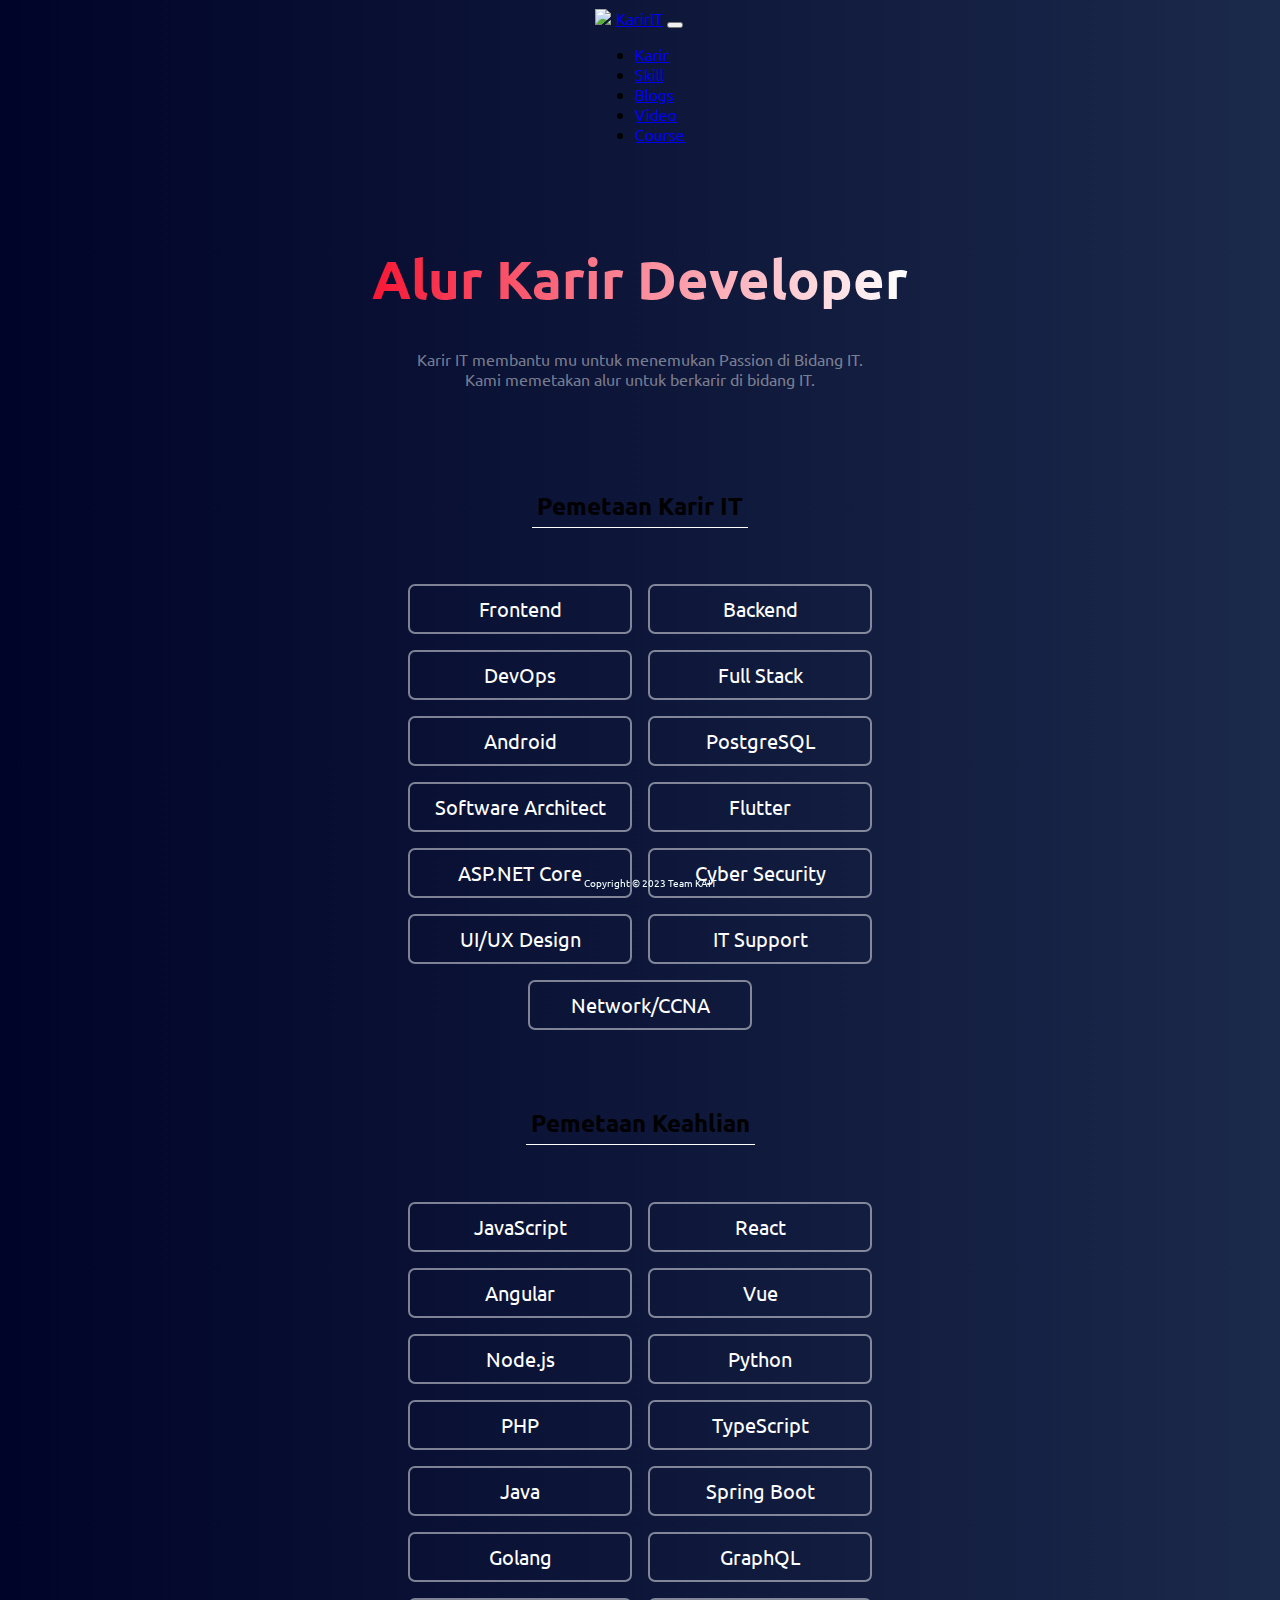
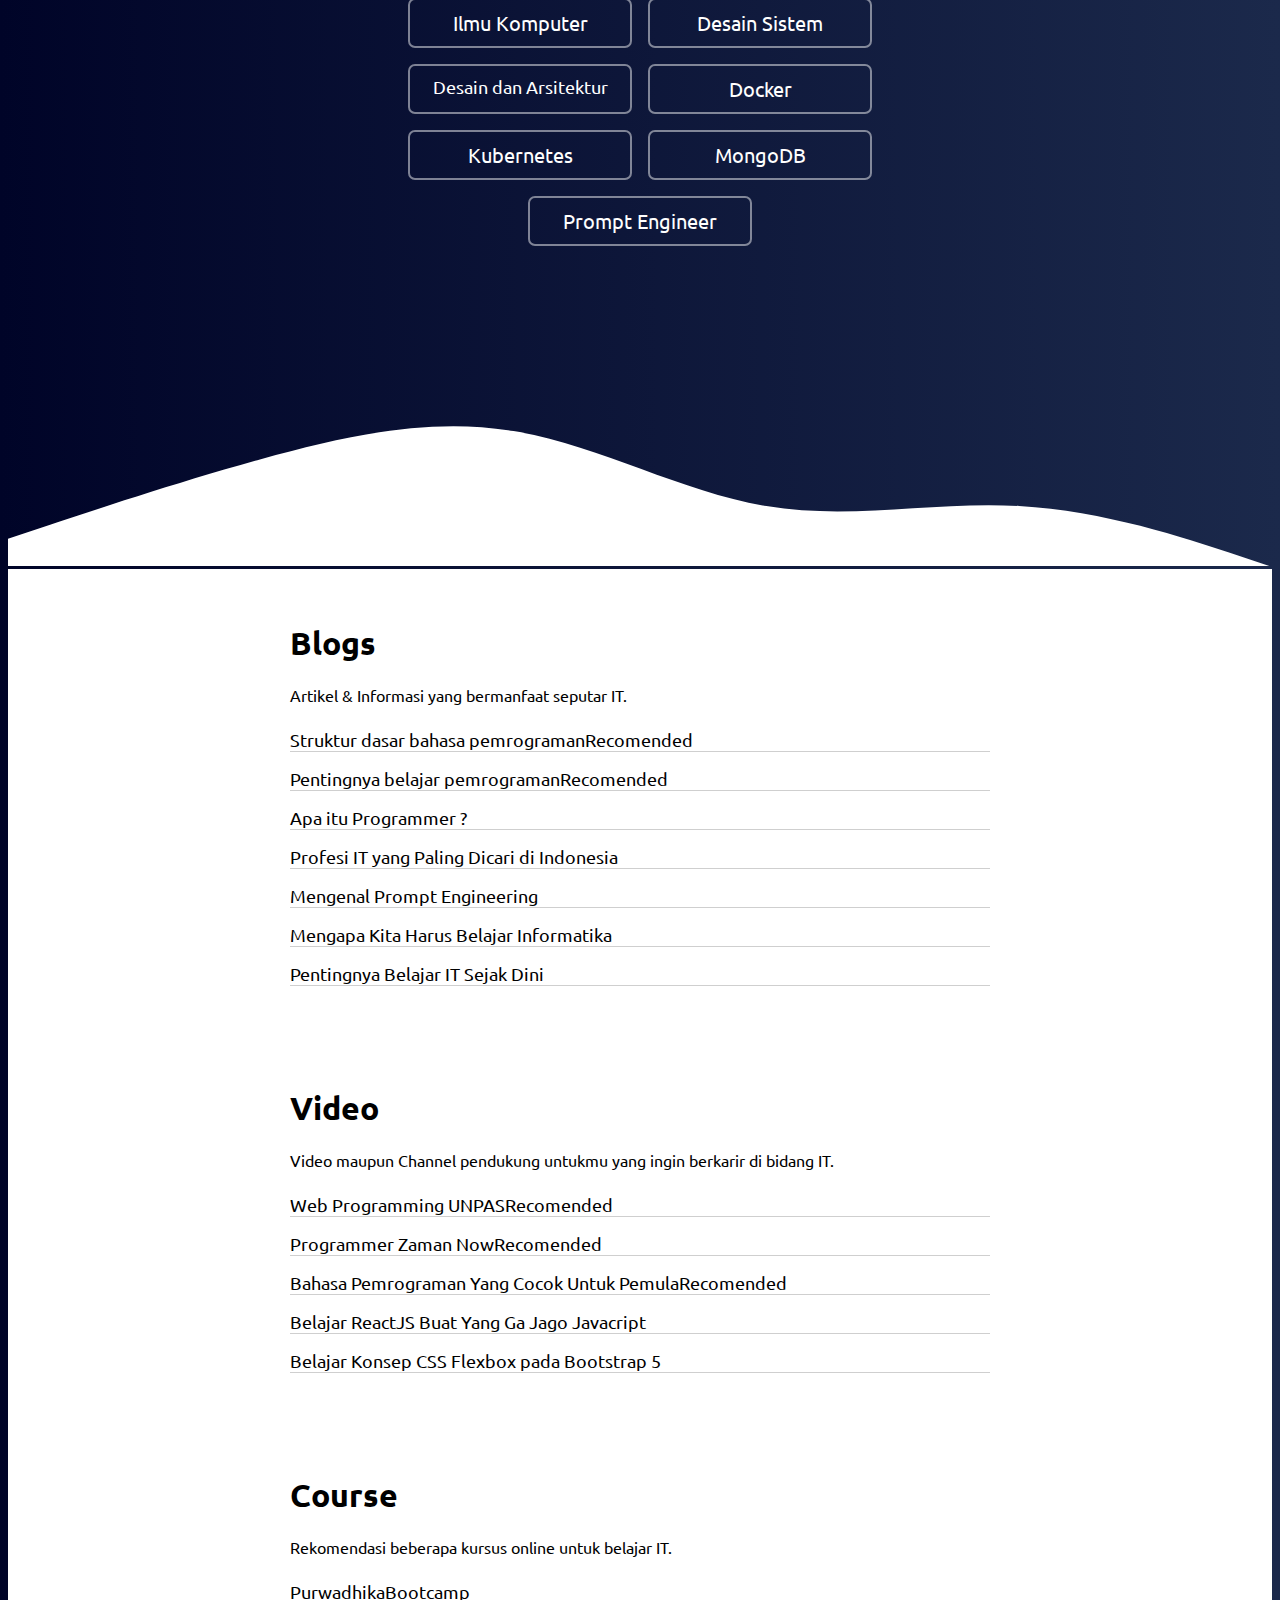
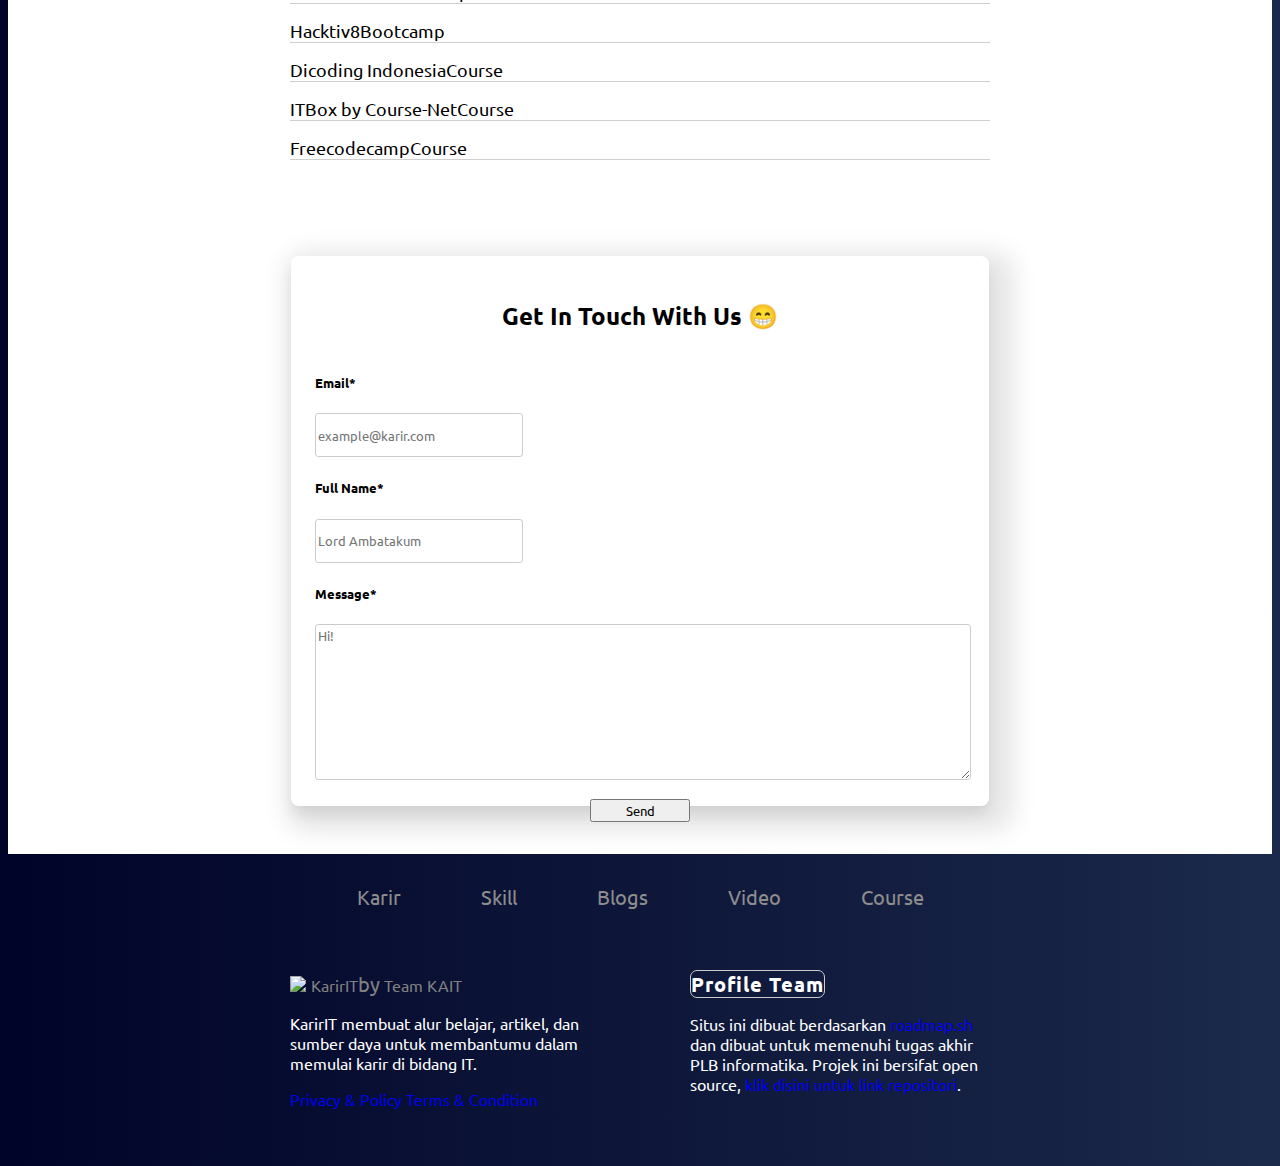
==== commit b7c5afd9: "try meta tag" ====
--- a/index.html
+++ b/index.html
@@ -3,6 +3,28 @@
   <head>
     <meta charset="utf-8">
     <meta name="viewport" content="width=device-width, initial-scale=1">
+
+    <!-- Primary Meta Tags -->
+<title>Karir IT</title>
+<meta name="title" content="Karir IT" />
+<meta name="description" content="Karir IT membantu mu untuk menemukan Passion di Bidang IT." />
+
+<!-- Open Graph / Facebook -->
+<meta property="og:type" content="website" />
+<meta property="og:url" content="https://karir-it.netlify.app" />
+<meta property="og:title" content="Karir IT" />
+<meta property="og:description" content="Karir IT membantu mu untuk menemukan Passion di Bidang IT." />
+<meta property="og:image" content="https://metatags.io/images/meta-tags.png" />
+
+<!-- Twitter -->
+<meta property="twitter:card" content="summary_large_image" />
+<meta property="twitter:url" content="https://karir-it.netlify.app" />
+<meta property="twitter:title" content="Karir IT" />
+<meta property="twitter:description" content="Karir IT membantu mu untuk menemukan Passion di Bidang IT." />
+<meta property="twitter:image" content="https://metatags.io/images/meta-tags.png" />
+
+<!-- Meta Tags Generated with https://metatags.io -->
+
     <link rel="icon" type="image/x-icon0" href="assets/kait.ico">
     <title>KarirIT</title>
     <link rel="stylesheet" href="style.css">
@@ -45,7 +67,7 @@
     <!-- DESCRIPTION CONTENT -->
     <div class="desc-content">
       <h1 class="fw-bolder title-desc">Alur Karir Developer</h1>
-      <p class="text-secondary">Lorem Ipsum is simply dummy text of the printing and typesetting industry. <br> Lorem Ipsum has been the industry's standard dummy text ever since the 1500s</p>
+      <p class="text-secondary">Karir IT membantu mu untuk menemukan Passion di Bidang IT.<br>Kami memetakan alur untuk berkarir di bidang IT.</p>
     </div>
     
     <!-- ROLE BASED ROADMAPS -->
